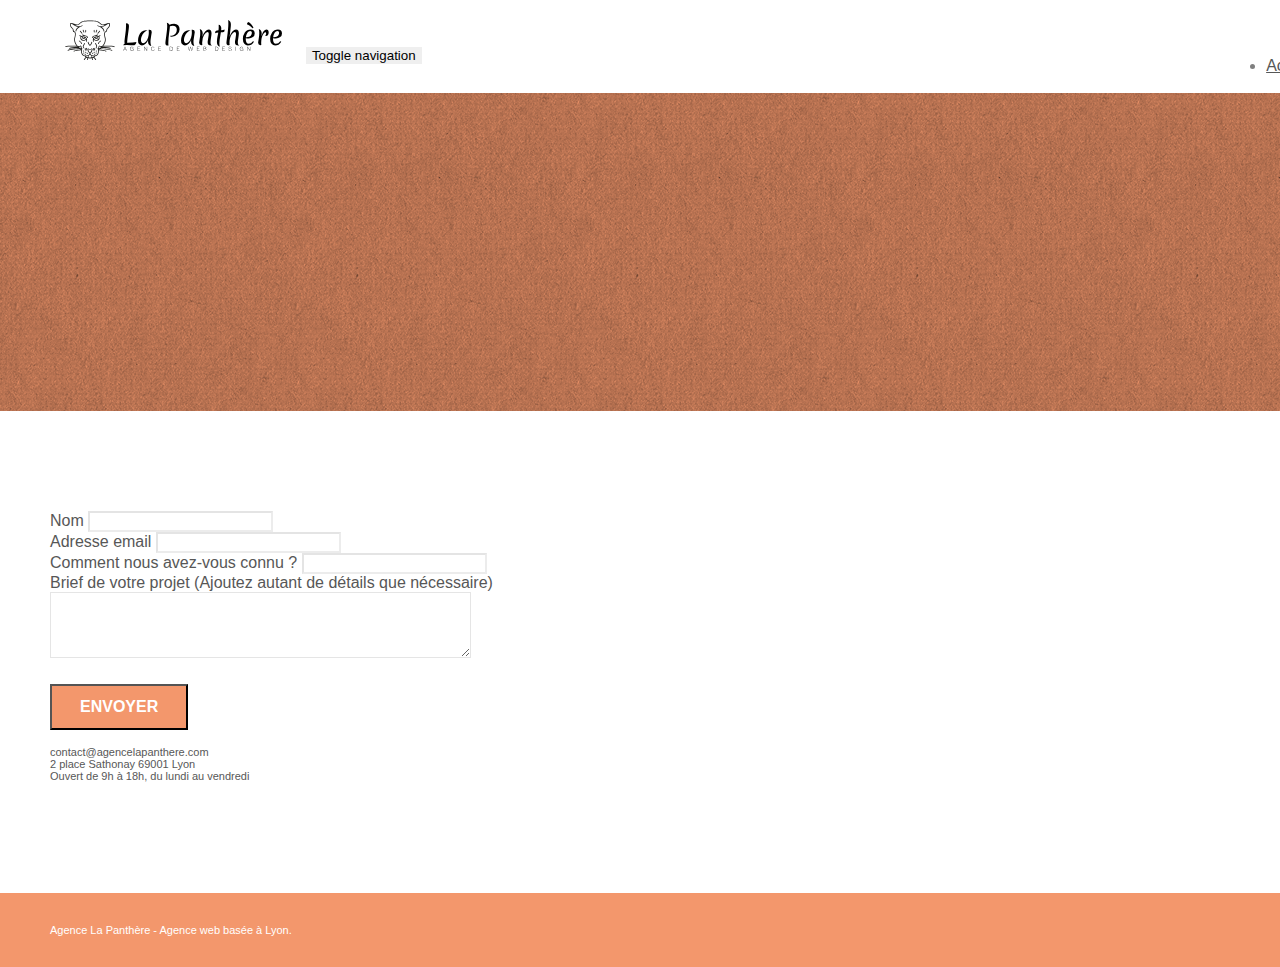
==== page2.html @ a2679904 "version initiale non travaillée" ====
<!doctype html>
<html lang="Default">
<head>
    <meta charset="utf-8">
    <meta name="keywords" content="">
    <meta name="description" content="">
    <meta name="viewport" content="width=device-width, initial-scale=1.0, viewport-fit=cover">
    <link rel="shortcut icon" type="image/png" href="favicon.jpg">
    
	<link rel="stylesheet" type="text/css" href="./css/bootstrap.min.css">
	<link rel="stylesheet" type="text/css" href="style.css">
	<link rel="stylesheet" type="text/css" href="./css/font-awesome.min.css">
	<link rel="stylesheet" type="text/css" href="./css/et-line.min.css">
	
    
	<script src="./js/jquery-2.1.0.min.js"></script>
	<script src="./js/bootstrap.min.js"></script>
	<script src="./js/blocs.min.js"></script>
	<script src="./js/jqBootstrapValidation.js"></script>
	<script src="./js/formHandler.js"></script>
    <title>page2</title>

    
<!-- Analytics -->
 
<!-- Analytics END -->
    
</head>
<body>
<!-- Principal conteneur -->
<div class="page-container">
    
<!-- bloc-0 -->
<div class="bloc bgc-white l-bloc " id="bloc-0">
	<div class="container bloc-sm">
		<nav class="navbar row">
			<div class="navbar-header">
				<a class="navbar-brand" href="index.html"><img src="img/agence-la-panthere-monochrome.svg" alt="atlanta web design logo" height="40" /></a>
				<button id="nav-toggle" type="button" class="ui-navbar-toggle navbar-toggle" data-toggle="collapse" data-target=".navbar-1">
					<span class="sr-only">Toggle navigation</span><span class="icon-bar"></span><span class="icon-bar"></span><span class="icon-bar"></span>
				</button>
			</div>
			<div class="collapse navbar-collapse navbar-1 special-dropdown-nav">
				<ul class="site-navigation nav navbar-nav">
					<li>
						<a href="index.html">Accueil</a>
					</li>
					<li>
					</li>
					<li>
						<a href="page2.html">page2 &gt;</a>
					</li>
				</ul>
			</div>
		</nav>
	</div>
</div>
<!-- bloc-0 END -->

<!-- bloc-6 -->
<div class="bloc bg-dots-bg bg-repeat bgc-atomic-tangerine d-bloc bloc-bg-texture texture-paper" id="bloc-6">
	<div class="container bloc-lg">
		<div class="row">
			<div class="col-sm-12">
				<h1 class="text-center hero-bloc-text tc-white">
					Parlons web design !
				</h1>
				<p class="text-center mg-lg tc-white tight-width-whitespace">
					Nous sommes ravis que vous souhaitiez collaborer avec notre agence.<br>
					Parlez-nous de votre projet en complétant le formulaire ci-dessous.
				</p>
			</div>
		</div>
	</div>
</div>
<!-- bloc-6 END -->

<!-- bloc-7 -->
<div class="bloc bgc-white l-bloc" id="bloc-7">
	<div class="container bloc-lg">
		<div class="row">
			<div class="col-sm-6">
				<form id="form_1" novalidate success-msg="Your message has been sent." fail-msg="Sorry it seems that our mail server is not responding, Sorry for the inconvenience!">
					<div class="form-group">
						<label>
							Nom
						</label>
						<input id="name" class="form-control" required />
					</div>
					<div class="form-group">
						<label>
							Adresse email
						</label>
						<input id="email" class="form-control" type="email" required />
					</div>
					<div class="form-group">
						<label>
							Comment nous avez-vous connu ?
						</label>
						<input class="form-control" type="email" required id="input_504" />
					</div>
					<div class="form-group">
						<label>
							Brief de votre projet (Ajoutez autant de détails que nécessaire)<br>
						</label><textarea id="message" class="form-control" rows="4" cols="50" required></textarea>
					</div> 
					<button class="bloc-button btn btn-lg btn-block cta-hero btn-atomic-tangerine" type="submit">
						Envoyer
					</button>
				</form>
			</div>
			<div class="col-sm-6">
				<p>
					contact@agencelapanthere.com<br>2 place Sathonay 69001 Lyon<br>Ouvert de 9h à 18h, du lundi au vendredi<br>
				</p>
			</div>
		</div>
	</div>
</div>
<!-- bloc-7 END -->

<!-- ScrollToTop Button -->
<a class="bloc-button btn btn-d scrollToTop" onclick="scrollToTarget('1')"><span class="fa fa-chevron-up"></span></a>
<!-- ScrollToTop Button END-->


<!-- Footer - bloc-8 -->
<div class="bloc bgc-atomic-tangerine d-bloc" id="bloc-8">
	<div class="container bloc-sm">
		<div class="row">
			<div class="col-sm-12">
				<p class="text-center white">
					Agence La Panthère - Agence web basée à Lyon.<br>
				</p>
				<div class="row row-no-gutters social">
					<div class="col-sm-3">
						<div class="text-center">
							<a class="social" href="index.html"><span class="fa fa-twitter icon-md"></span></a>
						</div>
					</div>
					<div class="col-sm-3">
						<div class="text-center">
							<a class="social" href="index.html"><span class="fa fa-facebook icon-md"></span></a>
						</div>
					</div>
					<div class="col-sm-3">
						<div class="text-center">
							<a class="social" href="index.html"><span class="fa fa-dribbble icon-md"></span></a>
						</div>
					</div>
					<div class="col-sm-3">
						<div class="text-center">
							<a class="social" href="index.html"><span class="fa fa-instagram icon-md"></span></a>
						</div>
					</div>
				</div>
			</div>
		</div>
	</div>
</div>
<!-- Footer - bloc-8 END -->

</div>
<!-- Principal conteneur END -->
    

</body>
</html>
---- style.css ----
body {
    margin: 0;
    padding: 0;
    background: #FFF;
    overflow-x: hidden;
    -webkit-font-smoothing: antialiased;
    -moz-osx-font-smoothing: grayscale;
}

a,
button {
    transition: all .3s ease-in-out;
    outline: none!important;
}

a:hover {
    text-decoration: none;
    cursor: pointer;
}

#page-loading-blocs-notifaction {
    position: fixed;
    top: 0;
    bottom: 0;
    width: 100%;
    z-index: 100000;
    background: #FFFFFF url("img/pageload-spinner.gif") no-repeat center center;
}

.bloc {
    width: 100%;
    clear: both;
    background: 50% 50% no-repeat;
    padding: 0 50px;
    -webkit-background-size: cover;
    -moz-background-size: cover;
    -o-background-size: cover;
    background-size: cover;
    position: relative;
}

.bloc .container {
    padding-left: 0;
    padding-right: 0;
}

.bloc-lg {
    padding: 100px 50px;
}

.bloc-md {
    padding: 50px;
}

.bloc-sm {
    padding: 20px 50px;
}

.bg-center,
.bg-l-edge,
.bg-r-edge,
.bg-t-edge,
.bg-b-edge,
.bg-tl-edge,
.bg-bl-edge,
.bg-tr-edge,
.bg-br-edge,
.bg-repeat {
    -webkit-background-size: auto!important;
    -moz-background-size: auto!important;
    -o-background-size: auto!important;
    background-size: auto!important;
}

.bg-repeat {
    background: repeat;
}

.bg-t-edge {
    background: top no-repeat;
}

.bloc-bg-texture::before {
    content: "";
    background-size: 2px 2px;
    position: absolute;
    top: 0;
    bottom: 0;
    left: 0;
    right: 0;
}

.texture-paper::before {
    background: url("img/texture-paper.png");
    background-size: 280px 280px;
}

.b-parallax {
    background-attachment: fixed;
}

.d-bloc {
    color: rgba(255, 255, 255, .7);
}

.d-bloc button:hover {
    color: rgba(255, 255, 255, .9);
}

.d-bloc .icon-round,
.d-bloc .icon-square,
.d-bloc .icon-rounded,
.d-bloc .icon-semi-rounded-a,
.d-bloc .icon-semi-rounded-b {
    border-color: rgba(255, 255, 255, .9);
}

.d-bloc .divider-h span {
    border-color: rgba(255, 255, 255, .2);
}

.d-bloc .a-btn,
.d-bloc .navbar a,
.d-bloc .navbar-brand,
.d-bloc a .icon-sm,
.d-bloc a .icon-md,
.d-bloc a .icon-lg,
.d-bloc a .icon-xl,
.d-bloc h1 a,
.d-bloc h2 a,
.d-bloc h3 a,
.d-bloc h4 a,
.d-bloc h5 a,
.d-bloc h6 a,
.d-bloc p a {
    color: rgba(255, 255, 255, .6);
}

.d-bloc .a-btn:hover,
.d-bloc .navbar a:hover,
.d-bloc .navbar-brand:hover,
.d-bloc a:hover .icon-sm,
.d-bloc a:hover .icon-md,
.d-bloc a:hover .icon-lg,
.d-bloc a:hover .icon-xl,
.d-bloc h1 a:hover,
.d-bloc h2 a:hover,
.d-bloc h3 a:hover,
.d-bloc h4 a:hover,
.d-bloc h5 a:hover,
.d-bloc h6 a:hover,
.d-bloc p a:hover {
    color: rgba(255, 255, 255, 1);
}

.d-bloc .navbar-toggle .icon-bar {
    background: rgba(255, 255, 255, 1);
}

.d-bloc .btn-wire,
.d-bloc .btn-wire:hover {
    color: rgba(255, 255, 255, 1);
    border-color: rgba(255, 255, 255, 1);
}

.d-bloc .panel {
    color: rgba(0, 0, 0, .5);
}

.d-bloc .panel button:hover {
    color: rgba(0, 0, 0, .7);
}

.d-bloc .panel icon {
    border-color: rgba(0, 0, 0, .7);
}

.d-bloc .panel .divider-h span {
    border-color: rgba(0, 0, 0, .1);
}

.d-bloc .panel .a-btn {
    color: rgba(0, 0, 0, .6);
}

.d-bloc .panel .a-btn:hover {
    color: rgba(0, 0, 0, 1);
}

.d-bloc .panel .btn-wire,
.d-bloc .panel .btn-wire:hover {
    color: rgba(0, 0, 0, .7);
    border-color: rgba(0, 0, 0, .3);
}

.d-bloc .panel,
.l-bloc {
    color: rgba(0, 0, 0, .5);
}

.d-bloc .panel button:hover,
.l-bloc button:hover {
    color: rgba(0, 0, 0, .7);
}

.l-bloc .icon-round,
.l-bloc .icon-square,
.l-bloc .icon-rounded,
.l-bloc .icon-semi-rounded-a,
.l-bloc .icon-semi-rounded-b {
    border-color: rgba(0, 0, 0, .7);
}

.d-bloc .panel .divider-h span,
.l-bloc .divider-h span {
    border-color: rgba(0, 0, 0, .1);
}

.d-bloc .panel .a-btn,
.l-bloc .a-btn,
.l-bloc .navbar a,
.l-bloc .navbar-brand,
.l-bloc a .icon-sm,
.l-bloc a .icon-md,
.l-bloc a .icon-lg,
.l-bloc a .icon-xl,
.l-bloc h1 a,
.l-bloc h2 a,
.l-bloc h3 a,
.l-bloc h4 a,
.l-bloc h5 a,
.l-bloc h6 a,
.l-bloc p a {
    color: rgba(0, 0, 0, .6);
}

.d-bloc .panel .a-btn:hover,
.l-bloc .a-btn:hover,
.l-bloc .navbar a:hover,
.l-bloc .navbar-brand:hover,
.l-bloc a:hover .icon-sm,
.l-bloc a:hover .icon-md,
.l-bloc a:hover .icon-lg,
.l-bloc a:hover .icon-xl,
.l-bloc h1 a:hover,
.l-bloc h2 a:hover,
.l-bloc h3 a:hover,
.l-bloc h4 a:hover,
.l-bloc h5 a:hover,
.l-bloc h6 a:hover,
.l-bloc p a:hover {
    color: rgba(0, 0, 0, 1);
}

.l-bloc .navbar-toggle .icon-bar {
    color: rgba(0, 0, 0, .6);
}

.d-bloc .panel .btn-wire,
.d-bloc .panel .btn-wire:hover,
.l-bloc .btn-wire,
.l-bloc .btn-wire:hover {
    color: rgba(0, 0, 0, .7);
    border-color: rgba(0, 0, 0, .3);
}

.voffset {
    margin-top: 30px;
}

.voffset-lg {
    margin-top: 80px;
}

.row-no-gutters {
    margin-right: 0;
    margin-left: 0;
}

.row.row-no-gutters > [class^="col-"],
.row.row-no-gutters > [class*=" col-"] {
    padding-right: 0;
    padding-left: 0;
}

#bloc-1-hero h1 {
    font-size: 32px;
}

.navbar {
    margin-bottom: 0;
    z-index: 1;
}

.navbar-brand {
    height: auto;
    padding: 3px 15px;
    font-size: 25px;
    font-weight: normal;
    font-weight: 600;
    line-height: 44px;
}

.navbar-brand img {
    max-height: 200px;
    margin: 0 5px 0 0;
    display: inline;
}

.navbar-brand img[src$=svg] {
    min-width: 100px;
}

.nav-center .navbar-brand img {
    margin: 0;
}

.navbar .nav {
    padding-top: 2px;
    margin-right: -16px;
    float: right;
    z-index: 1;
}

.nav > li {
    float: left;
    margin-top: 4px;
    font-size: 16px;
}

.navbar-nav .open .dropdown-menu > li > a {
    text-align: inherit;
}

.nav > li a:hover,
.nav > li a:focus {
    background: transparent;
}

.navbar-toggle {
    margin: 10px 10px 0 0;
    border: 0px;
}

.navbar-toggle:hover {
    background: transparent!important;
}

.navbar-toggle .icon-bar {
    background-color: rgba(0, 0, 0, .5);
    width: 26px;
}

.nav-invert .navbar .nav {
    float: left;
}

.nav-invert .navbar-header,
.nav-invert .navbar-brand {
    float: right;
    position: relative;
    z-index: 2;
}

@media (min-width: 768px) {
    .site-navigation {
        position: absolute;
        top: 50%;
        right: 20px;
        transform: translate(0, -50%);
        -webkit-transform: translateY(-50%);
    }
    .nav > li .dropdown-menu a,
    .nav > li .dropdown-menu a:hover {
        color: #484848;
    }
    .nav-invert .site-navigation {
        left: 0;
        right: 0;
    }
    .nav-center {
        text-align: center;
    }
    .nav-center .navbar-header {
        width: 100%;
    }
    .nav-center .navbar-header,
    .nav-center .navbar-brand,
    .nav-center .nav > li {
        float: none;
        display: inline-block;
    }
    .nav-center .site-navigation {
        position: relative;
        width: 100%;
        right: 0;
        margin-right: 0px;
        margin-top: 20px;
    }
    .nav-center.mini-nav .navbar-toggle {
        float: none;
        margin: 10px auto 0;
    }
}

.nav > li > .dropdown a {
    background: none!important;
    display: block;
    padding: 14px 15px;
}

nav .caret {
    margin: 0 5px;
}

.dropdown-menu .dropdown-menu {
    top: -8px;
    left: 100%;
}

.dropdown-menu .dropmenu-flow-right {
    top: 100%;
    left: 0;
    margin-left: -1px;
    border-top-left-radius: 0;
    border-top-right-radius: 0;
}

.dropdown-menu .dropdown span {
    border: 4px solid black;
    border-top-color: transparent;
    border-right-color: transparent;
    border-bottom-color: transparent;
    margin: 6px -5px 0 0!important;
    float: right;
}

.mg-md {
    margin-top: 10px;
    margin-bottom: 20px;
}

.mg-lg {
    margin-top: 10px;
    margin-bottom: 40px;
}

.btn {
    margin: 0 5px 5px 0;
}

.btn.pull-right {
    margin: 0 0 5px 5px;
}

.btn-d,
.btn-d:hover,
.btn-d:focus {
    color: #FFF;
    background: rgba(0, 0, 0, .3);
}

button {
    outline: none!important;
}

.btn-rd {
    border-radius: 40px;
}

.btn-clean {
    border: 1px solid rgba(0, 0, 0, .08);
    border-bottom-color: rgba(0, 0, 0, .1);
    text-shadow: 0 1px 0 rgba(0, 0, 1, .1);
    box-shadow: 0 1px 3px rgba(0, 0, 1, .25), inset 0 1px 0 0 rgba(255, 255, 255, .15);
}

.icon-md {
    font-size: 30px!important;
}

.icon-lg {
    font-size: 60px!important;
}

.sm-shadow {
    text-shadow: 0 1px 2px rgba(0, 0, 0, .3);
}

.panel-sq,
.panel-sq .panel-heading,
.panel-sq .panel-footer {
    border-radius: 0;
}

.panel-rd {
    border-radius: 30px;
}

.panel-rd .panel-heading {
    border-radius: 29px 29px 0 0;
}

.panel-rd .panel-footer {
    border-radius: 0 0 29px 29px;
}

.form-control {
    border-color: rgba(0, 0, 0, .1);
    box-shadow: none;
}

.scrollToTop {
    width: 40px;
    height: 40px;
    position: fixed;
    bottom: 20px;
    right: 20px;
    opacity: 0;
    z-index: 500;
    transition: all .3s ease-in-out;
}

.scrollToTop span {
    margin-top: 6px;
}

.showScrollTop {
    font-size: 14px;
    opacity: 1;
}

a[data-lightbox] {
    position: relative;
    display: block;
    text-align: center;
}

a[data-lightbox]:hover::before {
    content: "+";
    font-family: "HelveticaNeue-Light", "Helvetica Neue Light", "Helvetica Neue", Helvetica, Arial;
    font-size: 32px;
    width: 50px;
    height: 50px;
    margin-left: -25px;
    border-radius: 50%;
    background: rgba(0, 0, 0, .6);
    color: #FFF;
    font-weight: 100;
    z-index: 1;
    position: absolute;
    top: 50%;
    transform: translateY(-50%);
    -webkit-transform: translateY(-50%);
}

a[data-lightbox]:hover img {
    opacity: 0.6;
    -webkit-animation-fill-mode: none;
    animation-fill-mode: none;
}

#lightbox-modal {
    display: flex;
    align-items: center;
}

#lightbox-modal .modal-dialog {
    width: 90%;
    max-width: 900px;
    margin: 0 auto 0;
}

#lightbox-modal .modal-dialog img {
    max-height: 90vh;
    margin: 0 auto;
}

.lightbox-caption {
    padding: 20px;
    color: #FFF;
    background: rgba(0, 0, 0, .5);
    position: absolute;
    left: 15px;
    right: 15px;
    bottom: 5px;
}

.close-lightbox {
    color: #FFF;
    font-size: 30px;
    position: absolute;
    top: 20px;
    right: 20px;
    z-index: 20;
    background: rgba(0, 0, 0, .5);
    border: none;
    line-height: 30px;
    padding: 0 9px 5px;
    opacity: 0.3;
}

.close-lightbox:hover,
.next-lightbox:hover,
.prev-lightbox:hover {
    opacity: 1.0;
    color: #FFF;
}

.next-lightbox,
.prev-lightbox {
    font-size: 20px;
    color: rgba(255, 255, 255, .9);
    background: rgba(0, 0, 0, .5);
    transition: all .2s ease-in-out;
    position: absolute;
    top: 45%;
    z-index: 1;
    opacity: 0.4;
}

.next-lightbox {
    padding: 6px 8px 1px 13px;
    right: 25px;
}

.prev-lightbox {
    padding: 6px 13px 1px 10px;
    left: 25px;
}

.snapshot-lb .modal-body {
    padding-bottom: 45px;
}

.snapshot-lb .lightbox-caption {
    padding: 0;
    color: rgba(0, 0, 0, .5);
    background: none;
}

h1,
h2,
h3,
h4,
h5,
h6,
p,
label,
.btn,
a {
    font-family: "helvetica";
    font-weight: 400;
    color: #575757!important;
}

.container {
    max-width: 1000px;
}

.hero-bloc-text {
    font-size: 38px;
}

.hero-bloc-text-sub {
    font-size: 36px;
}

.statement-bloc-text {
    line-height: 26px;
    font-style: italic;
    font-size: 20px;
    text-align: center;
    font-weight: lighter;
    max-width: 520px;
    margin: auto auto auto auto;
}

p {
    font-size: 11px;
}

.tight-width-whitespace {
    max-width: 600px;
    margin: auto auto auto auto;
}

.h1 {
    font-size: 20px;
    font-family: "Open Sans";
}

.cta-hero {
    margin-top: 22px;
    color: #FFFFFF!important;
    text-transform: uppercase;
    padding: 12px 28px 12px 28px;
    font-size: 16px;
    font-weight: 700;
}

.social {
    max-width: 400px;
    margin: auto auto auto auto;
}

h2 {
    font-size: 22px;
    line-height: 1.4em;
}

h3 {
    font-size: 15px;
    text-transform: uppercase;
    font-weight: 700;
    color: #333333!important;
}

.med-width-whitespace {
    max-width: 800px;
    margin: auto auto auto auto;
    box-shadow: 0px 0px 0px #000000;
}

h1 {
    color: #333333!important;
}

h4 {
    color: #333333!important;
}

.icons {
    margin-bottom: 14px;
    margin-top: 24px;
}

.white {
    color: #FFFFFF!important;
}

.portfolio-thumb {
    margin-bottom: 24px;
}

.portfolio-row {
    margin-bottom: 44px;
    margin-top: 50px;
}

.avatar {
    box-shadow: 0px 4px 9px rgba(0, 0, 0, 0.3);
}

.black-background {
    background-color: rgba(165, 147, 99, 0.7);
    padding: 40px 40px 40px 40px;
}

.bold-link {
    font-weight: 900;
    text-decoration: underline!important;
}

.bgc-white {
    background-color: #FFFFFF;
}

.bgc-dark-slate-blue {
    background-color: #364577;
}

.bgc-atomic-tangerine {
    background-color: #F3976C;
}

.tc-white {
    color: #F3976C!important;
}

.btn-atomic-tangerine {
    background: #F3976C;
    color: #FFFFFF!important;
}

.btn-atomic-tangerine:hover {
    background: #c27956!important;
    color: #FFFFFF!important;
}

.ltc-white {
    color: #FFFFFF!important;
}

.ltc-white:hover {
    color: #cccccc!important;
}

.ltc-atomic-tangerine {
    color: #F3976C!important;
}

.ltc-atomic-tangerine:hover {
    color: #c27956!important;
}

.icon-dark-slate-blue {
    color: #364577!important;
    border-color: #364577!important;
}

.bg-dots-bg {
    background-image: url("img/dots-bg.png");
}

.bg-lines-h2-bg {
    background-image: url("img/lines-h2-bg.png");
}

.bg-banniere {
    background-image: url("img/agence-la-panthere.jpg");
}

.bg-presentation {
    background-image: url("img/image-de-presentation.bmp");
}

@media (max-width: 1024px) {
    .bloc {
        padding-left: 20px;
        padding-right: 20px;
    }
    .bloc.full-width-bloc,
    .bloc-tile-2.full-width-bloc .container,
    .bloc-tile-3.full-width-bloc .container,
    .bloc-tile-4.full-width-bloc .container {
        padding-left: 0;
        padding-right: 0;
    }
}

@media (max-width: 992px) and (min-width: 768px) {
    .navbar .nav {
        max-width: 80%
    }
    .nav-center.navbar .nav {
        max-width: 100%
    }
}

@media only screen and (min-device-width: 768px) and (max-device-width: 1024px) and (orientation: landscape) {
    .b-parallax {
        background-attachment: scroll;
    }
}

@media only screen and (min-device-width: 1024px) and (max-device-width: 1366px) and (-webkit-min-device-pixel-ratio: 1.5) {
    .b-parallax {
        background-attachment: scroll;
    }
}

@media (max-width: 991px) {
    .container {
        width: 100%;
    }
    .b-parallax {
        background-attachment: scroll;
    }
    .page-container,
    #hero-bloc {
        overflow-x: hidden;
        position: relative;
    }
    .bloc {
        padding-left: constant(safe-area-inset-left);
        padding-right: constant(safe-area-inset-right);
    }
    .bloc-group,
    .bloc-group .bloc {
        display: block;
        width: 100%;
    }
    .bloc-fill-screen .fill-bloc-top-edge,
    .bloc-fill-screen .fill-bloc-bottom-edge {
        padding: 0 20px;
        padding-left: constant(safe-area-inset-left);
        padding-right: constant(safe-area-inset-right);
    }
}

@media (max-width: 767px) {
    .page-container {
        overflow-x: hidden;
        position: relative;
    }
    h1,
    h2,
    h3,
    h4,
    h5,
    h6,
    p,
    #disqus_thread {
        padding-left: 10px!important;
        padding-right: 10px!important;
    }
    .b-parallax {
        background-attachment: scroll;
    }
    .navbar .nav {
        padding-top: 0;
        border-top: 1px solid rgba(0, 0, 0, .2);
        float: none!important;
    }
    .navbar.row {
        margin-left: 0;
        margin-right: 0;
    }
    .site-navigation {
        position: inherit;
        transform: none;
        -webkit-transform: none;
        -ms-transform: none;
    }
    .nav > li {
        margin-top: 0;
        border-bottom: 1px solid rgba(0, 0, 0, .1);
        background: rgba(0, 0, 0, .05);
        text-align: left;
        padding-left: 15px;
        width: 100%;
    }
    .nav > li:hover {
        background: rgba(0, 0, 0, .08);
    }
    .dropdown .dropdown a .caret {
        float: none;
        margin: 5px 0 0 10px!important;
        border: 4px solid black;
        border-bottom-color: transparent;
        border-right-color: transparent;
        border-left-color: transparent;
    }
    #hero-bloc .navbar .nav {
        background: rgba(0, 0, 0, .8);
    }
    #hero-bloc .navbar .nav a {
        color: rgba(255, 255, 255, .6);
    }
    .hero {
        padding: 50px 0;
    }
    .hero-nav {
        left: -1px;
        right: -1px;
    }
    .navbar-collapse {
        padding: 0;
        overflow-x: hidden;
        -webkit-box-shadow: none;
        box-shadow: none;
    }
    .navbar-brand img {
        max-height: 40px;
        width: auto;
    }
    .nav-invert .navbar-header {
        float: none;
        width: 100%;
    }
    .nav-invert .navbar-toggle {
        float: left;
        margin-left: 10px;
    }
    .bloc {
        padding-left: 0;
        padding-right: 0;
    }
    .bloc-xxl,
    .bloc-xl,
    .bloc-lg {
        padding: 40px 0;
    }
    .bloc-sm,
    .bloc-md {
        padding-left: 0;
        padding-right: 0;
    }
    .bloc-tile-2 .container,
    .bloc-tile-3 .container,
    .bloc-tile-4 .container,
    .bloc-fill-screen .fill-bloc-top-edge,
    .bloc-fill-screen .fill-bloc-bottom-edge {
        padding-left: 0;
        padding-right: 0;
    }
    .a-block {
        padding: 0 10px;
    }
    .btn-dwn {
        display: none;
    }
    .voffset {
        margin-top: 5px;
    }
    .voffset-md {
        margin-top: 20px;
    }
    .voffset-lg {
        margin-top: 30px;
    }
    form {
        padding: 5px;
    }
    .close-lightbox {
        display: inline-block;
    }
    .blocsapp-device-iphone5 {
        background-size: 216px 425px;
        padding-top: 60px;
        width: 216px;
        height: 425px;
    }
    .blocsapp-device-iphone5 img {
        width: 180px;
        height: 320px;
    }
}

@media (max-width: 400px) {
    .bloc {
        padding-left: 0;
        padding-right: 0;
    }
}

@media (max-width: 767px) {
    .bloc-mob-center-text {
        text-align: center;
    }
}
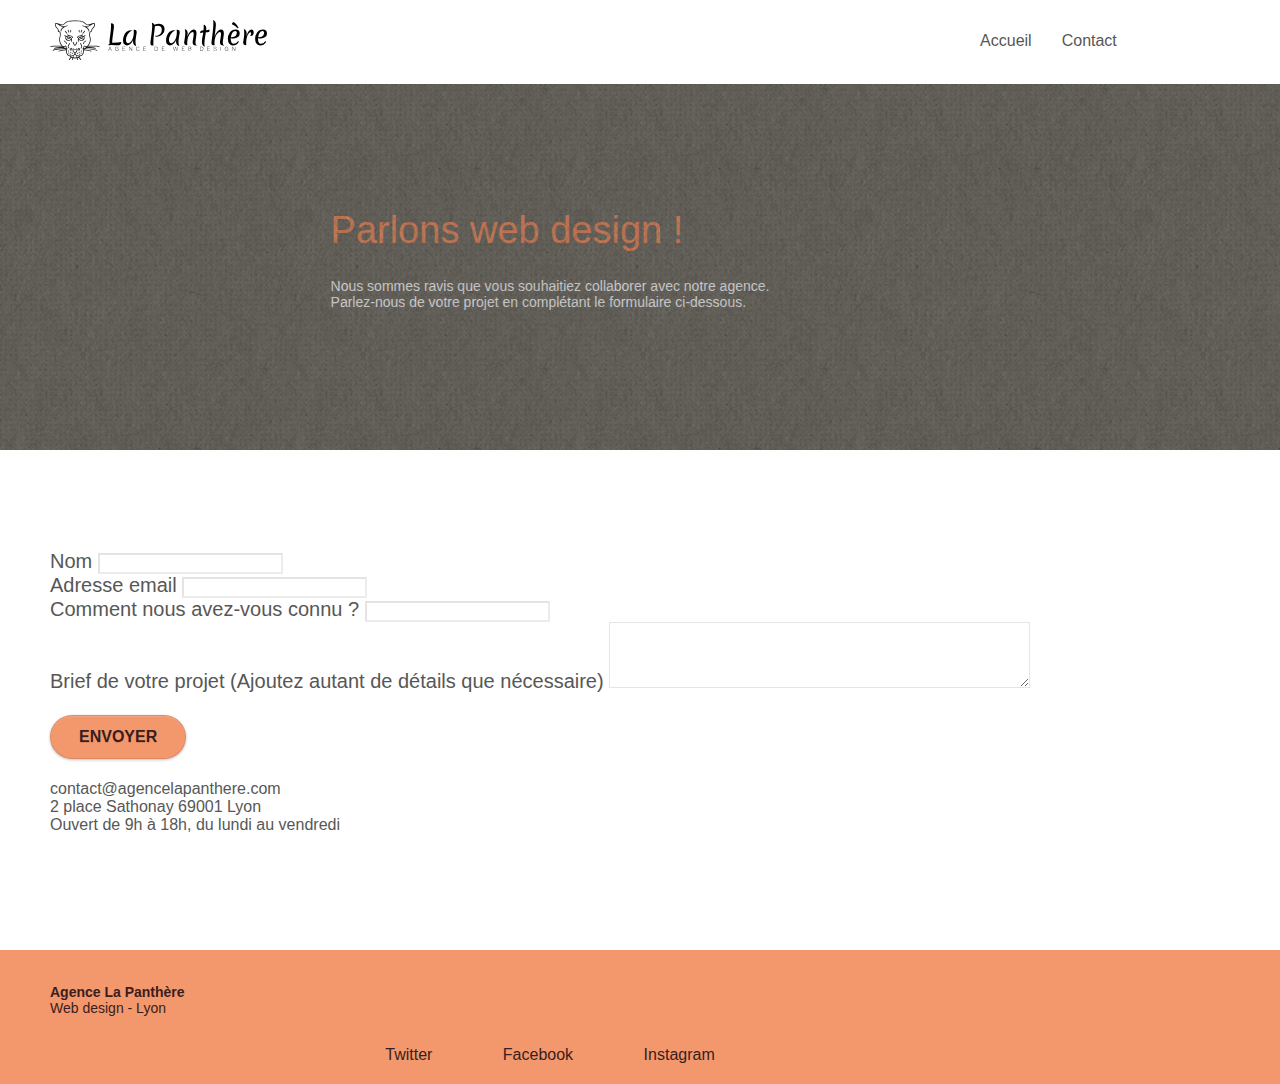
==== commit e174d936: "work in progress - avant compression" ====
--- a/page2.html
+++ b/page2.html
@@ -1,9 +1,9 @@
 <!doctype html>
-<html lang="Default">
+<html lang="fr">
 <head>
     <meta charset="utf-8">
-    <meta name="keywords" content="">
-    <meta name="description" content="">
+    <meta name="keywords" content="agence web design, agence design lyon, attractivité site web, développer site web, améliorer site web, agence La Panthère">
+    <meta name="description" content="L'agence La Panthère est une agence de web design qui aide les entreprises à devenir plus attractives et visibles sur le net.">
     <meta name="viewport" content="width=device-width, initial-scale=1.0, viewport-fit=cover">
     <link rel="shortcut icon" type="image/png" href="favicon.jpg">
     
@@ -13,59 +13,51 @@
 	<link rel="stylesheet" type="text/css" href="./css/et-line.min.css">
 	
     
-	<script src="./js/jquery-2.1.0.min.js"></script>
-	<script src="./js/bootstrap.min.js"></script>
-	<script src="./js/blocs.min.js"></script>
-	<script src="./js/jqBootstrapValidation.js"></script>
-	<script src="./js/formHandler.js"></script>
-    <title>page2</title>
+	<script async src="./js/jquery-2.1.0.min.js"></script>
+	<script async src="./js/bootstrap.min.js"></script>
+	<script async src="./js/blocs.min.js"></script>
+	<script async src="./js/jqBootstrapValidation.js"></script>
+	<script async src="./js/formHandler.js"></script>
+    <title>Agence La Panthère, agence web design - Contact</title>   
+</head>
 
-    
-<!-- Analytics -->
- 
-<!-- Analytics END -->
-    
-</head>
 <body>
-<!-- Principal conteneur -->
+
 <div class="page-container">
     
-<!-- bloc-0 -->
-<div class="bloc bgc-white l-bloc " id="bloc-0">
+<header>
+<div class="relative bgc-white l-bloc" id="bloc-0">
 	<div class="container bloc-sm">
+
 		<nav class="navbar row">
 			<div class="navbar-header">
-				<a class="navbar-brand" href="index.html"><img src="img/agence-la-panthere-monochrome.svg" alt="atlanta web design logo" height="40" /></a>
-				<button id="nav-toggle" type="button" class="ui-navbar-toggle navbar-toggle" data-toggle="collapse" data-target=".navbar-1">
-					<span class="sr-only">Toggle navigation</span><span class="icon-bar"></span><span class="icon-bar"></span><span class="icon-bar"></span>
-				</button>
+				<img class="logo3" src="img/agence-la-panthere-monochrome.svg" alt="logo Agence La Panthère"/>
 			</div>
 			<div class="collapse navbar-collapse navbar-1 special-dropdown-nav">
-				<ul class="site-navigation nav navbar-nav">
-					<li>
-						<a href="index.html">Accueil</a>
+				<ul class="site-navigation nav navbar-nav navp2">
+					<li class="text-alignp2">
+						<a class="margnav2" href="index.html">Accueil</a>
 					</li>
-					<li>
-					</li>
-					<li>
-						<a href="page2.html">page2 &gt;</a>
+					<li class="text-alignp2">
+						<a href="page2.html">Contact</a>
 					</li>
 				</ul>
 			</div>
 		</nav>
 	</div>
 </div>
-<!-- bloc-0 END -->
+</header>
 
-<!-- bloc-6 -->
-<div class="bloc bg-dots-bg bg-repeat bgc-atomic-tangerine d-bloc bloc-bg-texture texture-paper" id="bloc-6">
-	<div class="container bloc-lg">
+<main>
+<section>
+<div class="bloc bg-dots-bg bg-repeat bgc-atomic-tangerine1 d-bloc bloc-bg-texture texture-paper" id="bloc-6">
+	<div class="container bloc-lg display-center">
 		<div class="row">
 			<div class="col-sm-12">
-				<h1 class="text-center hero-bloc-text tc-white">
+				<h1 class="text-center hero-bloc-text tc-white text-align font45">
 					Parlons web design !
 				</h1>
-				<p class="text-center mg-lg tc-white tight-width-whitespace">
+				<p class="text-center mg-lg white1 text-align font24 interline">
 					Nous sommes ravis que vous souhaitiez collaborer avec notre agence.<br>
 					Parlez-nous de votre projet en complétant le formulaire ci-dessous.
 				</p>
@@ -73,96 +65,91 @@
 		</div>
 	</div>
 </div>
-<!-- bloc-6 END -->
+</section>
 
-<!-- bloc-7 -->
+
 <div class="bloc bgc-white l-bloc" id="bloc-7">
-	<div class="container bloc-lg">
+	<div class="container bloc-lg paddp2">
 		<div class="row">
 			<div class="col-sm-6">
-				<form id="form_1" novalidate success-msg="Your message has been sent." fail-msg="Sorry it seems that our mail server is not responding, Sorry for the inconvenience!">
-					<div class="form-group">
-						<label>
+				<form id="form_1" class ="font20 font14 interline" novalidate >
+					<div class="form-group paddbot15">
+						<label for="name">
 							Nom
 						</label>
-						<input id="name" class="form-control" required />
+						<input id="name" class="form-control" type="text" required />
 					</div>
-					<div class="form-group">
-						<label>
+					<div class="form-group paddbot15">
+						<label for="email">
 							Adresse email
 						</label>
 						<input id="email" class="form-control" type="email" required />
 					</div>
-					<div class="form-group">
-						<label>
+					<div class="form-group paddbot15">
+						<label for="input_504">
 							Comment nous avez-vous connu ?
 						</label>
-						<input class="form-control" type="email" required id="input_504" />
+						<input class="form-control" type="text" required id="input_504" />
 					</div>
-					<div class="form-group">
-						<label>
-							Brief de votre projet (Ajoutez autant de détails que nécessaire)<br>
-						</label><textarea id="message" class="form-control" rows="4" cols="50" required></textarea>
+					<div class="form-group paddbot15">
+						<label for="message">
+							Brief de votre projet (Ajoutez autant de détails que nécessaire)
+						</label>
+						<textarea id="message" class="form-control" rows="4" cols="50" required></textarea>
 					</div> 
-					<button class="bloc-button btn btn-lg btn-block cta-hero btn-atomic-tangerine" type="submit">
+					<button class=" btn-clean btn-rd cta-hero bloc-button btn btn-lg btn-block btn-atomic-tangerine" type="submit">
 						Envoyer
 					</button>
 				</form>
 			</div>
 			<div class="col-sm-6">
-				<p>
+				<p class="font16 font14">
 					contact@agencelapanthere.com<br>2 place Sathonay 69001 Lyon<br>Ouvert de 9h à 18h, du lundi au vendredi<br>
 				</p>
 			</div>
 		</div>
 	</div>
 </div>
-<!-- bloc-7 END -->
+
 
 <!-- ScrollToTop Button -->
-<a class="bloc-button btn btn-d scrollToTop" onclick="scrollToTarget('1')"><span class="fa fa-chevron-up"></span></a>
+<!--<a class="bloc-button btn btn-d scrollToTop" onclick="scrollToTarget('1')"><span class="fa fa-chevron-up"></span></a>-->
 <!-- ScrollToTop Button END-->
 
+</main>
 
-<!-- Footer - bloc-8 -->
-<div class="bloc bgc-atomic-tangerine d-bloc" id="bloc-8">
-	<div class="container bloc-sm">
-		<div class="row">
-			<div class="col-sm-12">
-				<p class="text-center white">
-					Agence La Panthère - Agence web basée à Lyon.<br>
-				</p>
-				<div class="row row-no-gutters social">
-					<div class="col-sm-3">
-						<div class="text-center">
-							<a class="social" href="index.html"><span class="fa fa-twitter icon-md"></span></a>
+<footer>
+	<div class="bloc bgc-atomic-tangerine d-bloc" id="bloc-8">
+		<div class="container bloc-sm">
+			<div class="row">
+				<div class="col-sm-12">
+					<p class="text-center white text-align">
+						<strong>Agence La Panthère</strong><br/> Web design - Lyon
+					</p>
+					<div class="row row-no-gutters social larg100">
+						<div class="col-sm-3">
+							<div class="text-center">
+								<a class="social" href="index.html"><span class="white font14"><i class="fa-solid fa-hat-wizard"></i>Twitter</span></a>
+							</div>
 						</div>
-					</div>
-					<div class="col-sm-3">
-						<div class="text-center">
-							<a class="social" href="index.html"><span class="fa fa-facebook icon-md"></span></a>
+						<div class="col-sm-3">
+							<div class="text-center">
+								<a class="social" href="index.html"><i class="fa fa-facebook icon-md"></i><span class="white">Facebook</span></a>
+							</div>
 						</div>
-					</div>
-					<div class="col-sm-3">
-						<div class="text-center">
-							<a class="social" href="index.html"><span class="fa fa-dribbble icon-md"></span></a>
-						</div>
-					</div>
-					<div class="col-sm-3">
-						<div class="text-center">
-							<a class="social" href="index.html"><span class="fa fa-instagram icon-md"></span></a>
+						<div class="col-sm-3">
+							<div class="text-center">
+								<a class="social" href="index.html"><i class="fa fa-instagram icon-md"></i><span class="white">Instagram</span></a>
+							</div>
 						</div>
 					</div>
 				</div>
 			</div>
 		</div>
 	</div>
-</div>
-<!-- Footer - bloc-8 END -->
+	</footer>
 
 </div>
-<!-- Principal conteneur END -->
-    
 
 </body>
 </html>
--- a/style.css
+++ b/style.css
@@ -54,6 +54,14 @@
 
 .bloc-sm {
     padding: 20px 50px;
+}
+
+.logo1 {
+    width: 90%;
+}
+
+.logo3 {
+    height: 40px;
 }
 
 .bg-center,
@@ -91,7 +99,7 @@
 }
 
 .texture-paper::before {
-    background: url("img/texture-paper.png");
+    background: url("img/texture-paper-opt.webp");
     background-size: 280px 280px;
 }
 
@@ -133,7 +141,7 @@
 .d-bloc h5 a,
 .d-bloc h6 a,
 .d-bloc p a {
-    color: rgba(255, 255, 255, .6);
+    color: #3b1d1d;
 }
 
 .d-bloc .a-btn:hover,
@@ -284,7 +292,7 @@
 }
 
 #bloc-1-hero h1 {
-    font-size: 32px;
+    font-size: 36px;
 }
 
 .navbar {
@@ -677,7 +685,31 @@
 }
 
 p {
-    font-size: 11px;
+    font-size: 14px;
+}
+
+.relative {
+    position: relative;
+}
+
+.font26 {
+    font-size: 26px;
+}
+
+.font20 {
+    font-size: 20px;
+}
+
+.font18 {
+    font-size: 18px;
+}
+
+.font16 {
+    font-size: 16px;
+}
+
+.italic {
+    font-style: italic;
 }
 
 .tight-width-whitespace {
@@ -692,7 +724,7 @@
 
 .cta-hero {
     margin-top: 22px;
-    color: #FFFFFF!important;
+    color: #3b1d1d!important;
     text-transform: uppercase;
     padding: 12px 28px 12px 28px;
     font-size: 16px;
@@ -702,6 +734,10 @@
 .social {
     max-width: 400px;
     margin: auto auto auto auto;
+    display: flex;
+    justify-content: space-around;
+    align-items: center;
+    margin-top: 15px;
 }
 
 h2 {
@@ -709,8 +745,8 @@
     line-height: 1.4em;
 }
 
-h3 {
-    font-size: 15px;
+h2 {
+    font-size: 16.5px;
     text-transform: uppercase;
     font-weight: 700;
     color: #333333!important;
@@ -736,7 +772,11 @@
 }
 
 .white {
-    color: #FFFFFF!important;
+    color: #3b1d1d!important;
+}
+
+.white1 {
+    color: white!important;
 }
 
 .portfolio-thumb {
@@ -753,7 +793,7 @@
 }
 
 .black-background {
-    background-color: rgba(165, 147, 99, 0.7);
+    background-color: rgba(48, 42, 29, 0.616);
     padding: 40px 40px 40px 40px;
 }
 
@@ -774,13 +814,20 @@
     background-color: #F3976C;
 }
 
+.bgc-atomic-tangerine1 {
+    background: rgba(48, 42, 29, 0.616);
+}
+
 .tc-white {
     color: #F3976C!important;
 }
 
+.tc-white1 {
+    color: #F3976C!important; 
+}
+
 .btn-atomic-tangerine {
     background: #F3976C;
-    color: #FFFFFF!important;
 }
 
 .btn-atomic-tangerine:hover {
@@ -818,18 +865,37 @@
 }
 
 .bg-banniere {
-    background-image: url("img/agence-la-panthere.jpg");
+    background-image: url("img/agence-la-panthere-opt.webp");
 }
 
 .bg-presentation {
-    background-image: url("img/image-de-presentation.bmp");
-}
-
-@media (max-width: 1024px) {
-    .bloc {
-        padding-left: 20px;
-        padding-right: 20px;
-    }
+    background-image: url("img/image-de-presentation-opt.webp");
+}
+
+.display-center {
+    display: flex;
+    justify-content: center;
+}
+
+.navp2 {
+    justify-content: space-between;
+    padding: 0;
+    display: flex;
+    list-style-type: none;
+    position: absolute;
+    top: 22px;
+    right: 14%;
+}
+
+.margnav2 {
+    margin-right: 30px;
+}
+
+a {
+    text-decoration: none;
+}
+
+@media (max-width: 767px) {
     .bloc.full-width-bloc,
     .bloc-tile-2.full-width-bloc .container,
     .bloc-tile-3.full-width-bloc .container,
@@ -848,7 +914,7 @@
     }
 }
 
-@media only screen and (min-device-width: 768px) and (max-device-width: 1024px) and (orientation: landscape) {
+/*@media only screen and (min-device-width: 768px) and (max-device-width: 1024px) and (orientation: landscape) {
     .b-parallax {
         background-attachment: scroll;
     }
@@ -858,7 +924,7 @@
     .b-parallax {
         background-attachment: scroll;
     }
-}
+}*/
 
 @media (max-width: 991px) {
     .container {
@@ -872,21 +938,26 @@
         overflow-x: hidden;
         position: relative;
     }
-    .bloc {
+    /*.bloc {
         padding-left: constant(safe-area-inset-left);
         padding-right: constant(safe-area-inset-right);
-    }
+    }*/
     .bloc-group,
     .bloc-group .bloc {
         display: block;
         width: 100%;
     }
-    .bloc-fill-screen .fill-bloc-top-edge,
+    /*.bloc-fill-screen .fill-bloc-top-edge,
     .bloc-fill-screen .fill-bloc-bottom-edge {
         padding: 0 20px;
         padding-left: constant(safe-area-inset-left);
         padding-right: constant(safe-area-inset-right);
     }
+}*/
+
+.text-align {
+    text-align: center;
+    position: relative;
 }
 
 @media (max-width: 767px) {
@@ -1039,4 +1110,155 @@
     .bloc-mob-center-text {
         text-align: center;
     }
+}
+
+/****************************** rajout RHI *************************/
+@media screen and (min-width:768px) {
+
+.container {
+    max-width: 100%;
+}   
+
+.med-width-whitespace {
+    max-width: 100%;
+}
+
+.tight-width-whitespace {
+    max-width: 85%;
+}
+
+.img3-4 {
+    width: 100%;
+}
+
+.col-sm-6 {
+    padding-right: 6%;
+}
+
+.font45 {
+    font-size: 45px;
+}
+
+.font24 {
+    font-size: 24px;
+}
+
+.font16{
+    font-size: 16px;
+}
+
+.interline {
+    line-height: 2.5rem;
+}
+
+.bloc {
+    width: auto;
+}
+
+#message {
+    width: 90%;
+}
+
+}
+
+@media screen and (max-width: 767px) {
+
+.logo1 {
+    width: 35%;
+}
+
+.logo2 {
+    width: 20%;
+}
+
+.text-alignp2 {
+    text-align: center !important;
+}
+
+#bloc-1-hero h1 {
+    font-size: 35px;
+}
+
+.bloc-lg {
+    padding-top: 60px;
+}
+
+.portfolio-row {
+    margin-top: 20px;
+}
+
+.img3-4 {
+    width: 85%;
+}
+
+.center-link {
+    display: flex !important;
+    justify-content: center;
+}
+
+.portfolio-thumb {
+    margin-bottom: 5px;
+}
+
+.mg-md {  
+    margin-bottom: 3px;
+}
+
+.paddbot40 {
+    padding-bottom: 45px;
+}
+
+.marginbot10 {
+    margin-bottom: 20px;
+}
+
+.col-sm-12 {
+    display: flex;
+    flex-direction: column;
+    align-items: center;
+}
+
+i {
+    margin-right: 5px;
+}
+
+.font20 {
+    font-size: 17px;
+    font-weight: bold;
+}
+
+.font18 {
+    font-size: 16px;
+    font-weight: bold;
+}
+
+p {
+    font-size: 13px;
+}
+
+.larg100 {
+    width: 100%;
+}
+
+.black-background {
+    padding: 20px 10px;
+}
+
+.paddp2 {
+    padding-left: 10px !important;
+    padding-right: 10px !important;
+}
+
+.font14 {
+    font-size: 14px !important;
+}
+
+#message {
+    width: 90%;
+}
+
+.paddbot15 {
+padding-bottom: 15px;
+}
+}
 }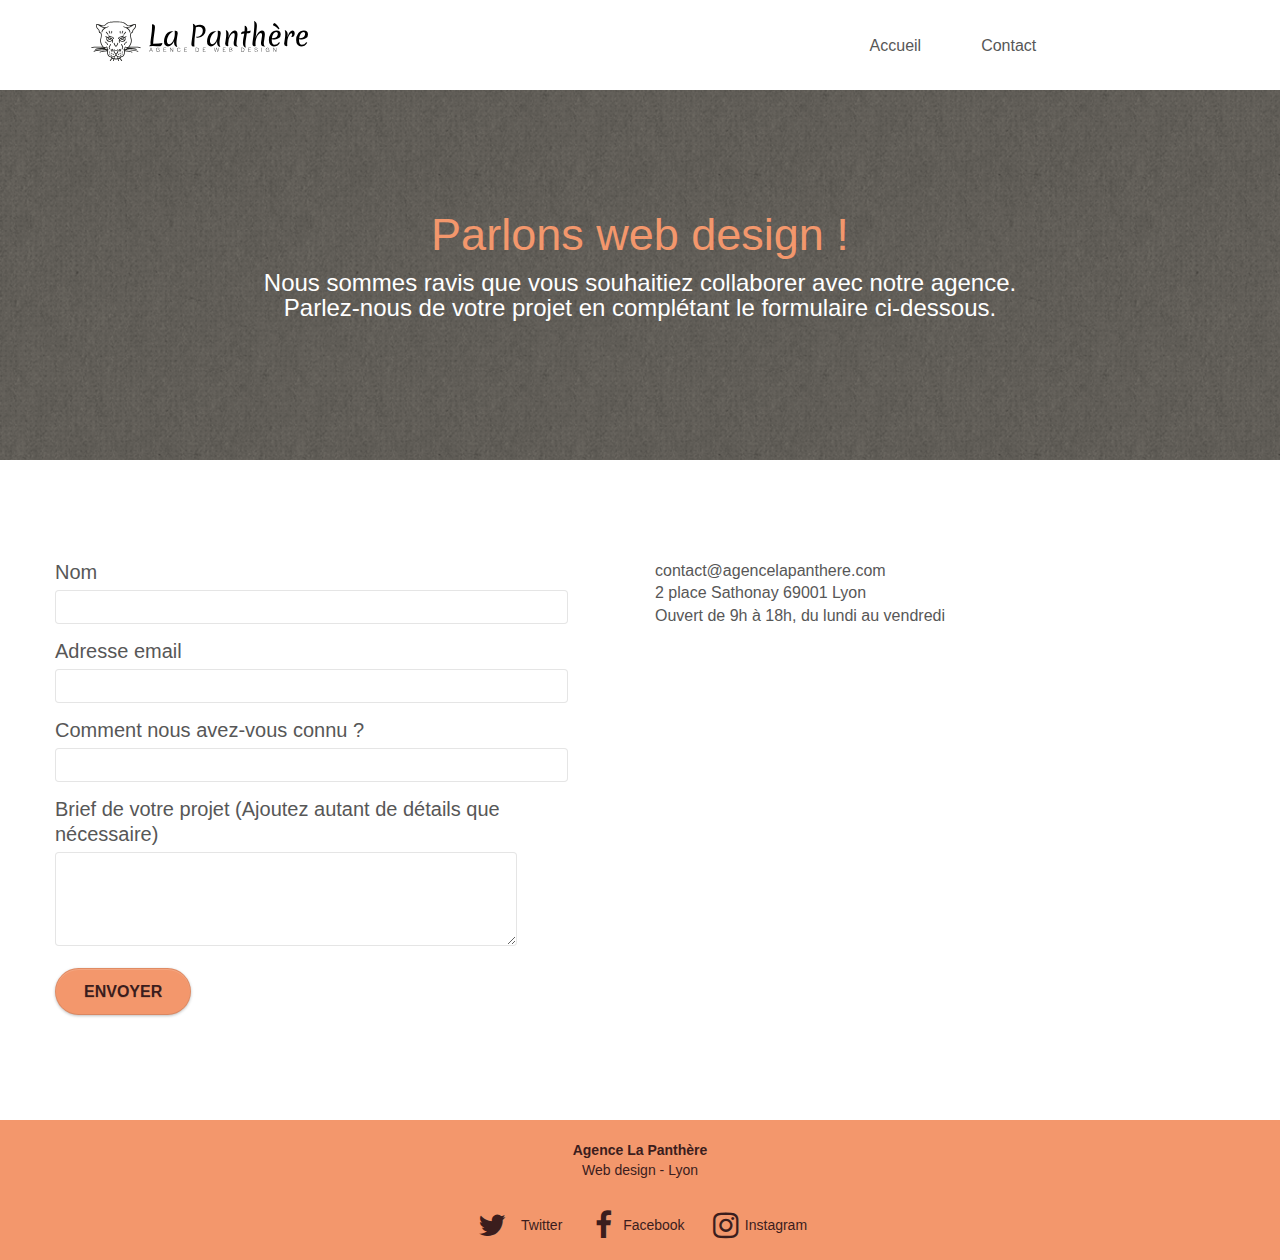
==== commit ebb35a6d: "work in progress - avant suppr. ressources inutiles" ====
--- a/page2.html
+++ b/page2.html
@@ -4,20 +4,21 @@
     <meta charset="utf-8">
     <meta name="keywords" content="agence web design, agence design lyon, attractivité site web, développer site web, améliorer site web, agence La Panthère">
     <meta name="description" content="L'agence La Panthère est une agence de web design qui aide les entreprises à devenir plus attractives et visibles sur le net.">
-    <meta name="viewport" content="width=device-width, initial-scale=1.0, viewport-fit=cover">
+    <meta name="robots" content="index, follow">
+	<meta name="viewport" content="width=device-width, initial-scale=1.0, viewport-fit=cover">
     <link rel="shortcut icon" type="image/png" href="favicon.jpg">
     
-	<link rel="stylesheet" type="text/css" href="./css/bootstrap.min.css">
-	<link rel="stylesheet" type="text/css" href="style.css">
-	<link rel="stylesheet" type="text/css" href="./css/font-awesome.min.css">
-	<link rel="stylesheet" type="text/css" href="./css/et-line.min.css">
+	<link rel="stylesheet" type="text/css" href="./css-min/bootstrap-min.css">
+	<link rel="stylesheet" type="text/css" href="style-min.css">
+	<link rel="stylesheet" type="text/css" href="./css-min/font-awesome-min.css">
+	<link rel="stylesheet" type="text/css" href="./css-min/et-line-min.css">
 	
     
-	<script async src="./js/jquery-2.1.0.min.js"></script>
-	<script async src="./js/bootstrap.min.js"></script>
-	<script async src="./js/blocs.min.js"></script>
-	<script async src="./js/jqBootstrapValidation.js"></script>
-	<script async src="./js/formHandler.js"></script>
+	<script async src="./js-min/jquery-2.1.0-min.js"></script>
+	<script async src="./js-min/bootstrap-min.js"></script>
+	<script async src="./js-min/blocs-min.js"></script>
+	<script async src="./js-min/jqBootstrapValidation-min.js"></script>
+	<script async src="./js-min/formHandler-min.js"></script>
     <title>Agence La Panthère, agence web design - Contact</title>   
 </head>
 
@@ -97,7 +98,7 @@
 						</label>
 						<textarea id="message" class="form-control" rows="4" cols="50" required></textarea>
 					</div> 
-					<button class=" btn-clean btn-rd cta-hero bloc-button btn btn-lg btn-block btn-atomic-tangerine" type="submit">
+					<button class=" btn-clean btn-rd cta-hero bloc-button btn btn-lg btn-block btn-atomic-tangerine largauto" type="submit">
 						Envoyer
 					</button>
 				</form>
@@ -110,11 +111,6 @@
 		</div>
 	</div>
 </div>
-
-
-<!-- ScrollToTop Button -->
-<!--<a class="bloc-button btn btn-d scrollToTop" onclick="scrollToTarget('1')"><span class="fa fa-chevron-up"></span></a>-->
-<!-- ScrollToTop Button END-->
 
 </main>
 
@@ -129,17 +125,17 @@
 					<div class="row row-no-gutters social larg100">
 						<div class="col-sm-3">
 							<div class="text-center">
-								<a class="social" href="index.html"><span class="white font14"><i class="fa-solid fa-hat-wizard"></i>Twitter</span></a>
+								<a class="social" href="index.html"><i class="fa fa-twitter icon-md"></i><span class="white font14">Twitter</span></a>
 							</div>
 						</div>
 						<div class="col-sm-3">
 							<div class="text-center">
-								<a class="social" href="index.html"><i class="fa fa-facebook icon-md"></i><span class="white">Facebook</span></a>
+								<a class="social" href="index.html"><i class="fa fa-facebook icon-md"></i><span class="white font14">Facebook</span></a>
 							</div>
 						</div>
 						<div class="col-sm-3">
 							<div class="text-center">
-								<a class="social" href="index.html"><i class="fa fa-instagram icon-md"></i><span class="white">Instagram</span></a>
+								<a class="social" href="index.html"><i class="fa fa-instagram icon-md"></i><span class="white font14">Instagram</span></a>
 							</div>
 						</div>
 					</div>
--- a/style-min.css
+++ b/style-min.css
@@ -0,0 +1 @@
+body{margin:0;padding:0;background:#FFF;overflow-x:hidden;-webkit-font-smoothing:antialiased;-moz-osx-font-smoothing:grayscale}a,button{transition:all .3s ease-in-out;outline:none!important}a:hover{text-decoration:none;cursor:pointer}#page-loading-blocs-notifaction{position:fixed;top:0;bottom:0;width:100%;z-index:100000;background:#fff url("img/pageload-spinner.gif") no-repeat center center}.bloc{width:100%;clear:both;background:50% 50% no-repeat;padding:0 50px;-webkit-background-size:cover;-moz-background-size:cover;-o-background-size:cover;background-size:cover;position:relative}.bloc .container{padding-left:0;padding-right:0}.bloc-lg{padding:100px 50px}.bloc-md{padding:50px}.bloc-sm{padding:20px 50px}.logo1{width:90%}.logo3{height:40px}.bg-center,.bg-l-edge,.bg-r-edge,.bg-t-edge,.bg-b-edge,.bg-tl-edge,.bg-bl-edge,.bg-tr-edge,.bg-br-edge,.bg-repeat{-webkit-background-size:auto!important;-moz-background-size:auto!important;-o-background-size:auto!important;background-size:auto!important}.bg-repeat{background:repeat}.bg-t-edge{background:top no-repeat}.bloc-bg-texture::before{content:"";background-size:2px 2px;position:absolute;top:0;bottom:0;left:0;right:0}.texture-paper::before{background:url("img/texture-paper-opt.webp");background-size:280px 280px}.b-parallax{background-attachment:fixed}.d-bloc{color:rgba(255,255,255,.7)}.d-bloc button:hover{color:rgba(255,255,255,.9)}.d-bloc .icon-round,.d-bloc .icon-square,.d-bloc .icon-rounded,.d-bloc .icon-semi-rounded-a,.d-bloc .icon-semi-rounded-b{border-color:rgba(255,255,255,.9)}.d-bloc .divider-h span{border-color:rgba(255,255,255,.2)}.d-bloc .a-btn,.d-bloc .navbar a,.d-bloc .navbar-brand,.d-bloc a .icon-sm,.d-bloc a .icon-md,.d-bloc a .icon-lg,.d-bloc a .icon-xl,.d-bloc h1 a,.d-bloc h2 a,.d-bloc h3 a,.d-bloc h4 a,.d-bloc h5 a,.d-bloc h6 a,.d-bloc p a{color:#3b1d1d}.d-bloc .a-btn:hover,.d-bloc .navbar a:hover,.d-bloc .navbar-brand:hover,.d-bloc a:hover .icon-sm,.d-bloc a:hover .icon-md,.d-bloc a:hover .icon-lg,.d-bloc a:hover .icon-xl,.d-bloc h1 a:hover,.d-bloc h2 a:hover,.d-bloc h3 a:hover,.d-bloc h4 a:hover,.d-bloc h5 a:hover,.d-bloc h6 a:hover,.d-bloc p a:hover{color:rgba(255,255,255,1)}.d-bloc .navbar-toggle .icon-bar{background:rgba(255,255,255,1)}.d-bloc .btn-wire,.d-bloc .btn-wire:hover{color:rgba(255,255,255,1);border-color:rgba(255,255,255,1)}.d-bloc .panel{color:rgba(0,0,0,.5)}.d-bloc .panel button:hover{color:rgba(0,0,0,.7)}.d-bloc .panel icon{border-color:rgba(0,0,0,.7)}.d-bloc .panel .divider-h span{border-color:rgba(0,0,0,.1)}.d-bloc .panel .a-btn{color:rgba(0,0,0,.6)}.d-bloc .panel .a-btn:hover{color:rgba(0,0,0,1)}.d-bloc .panel .btn-wire,.d-bloc .panel .btn-wire:hover{color:rgba(0,0,0,.7);border-color:rgba(0,0,0,.3)}.d-bloc .panel,.l-bloc{color:rgba(0,0,0,.5)}.d-bloc .panel button:hover,.l-bloc button:hover{color:rgba(0,0,0,.7)}.l-bloc .icon-round,.l-bloc .icon-square,.l-bloc .icon-rounded,.l-bloc .icon-semi-rounded-a,.l-bloc .icon-semi-rounded-b{border-color:rgba(0,0,0,.7)}.d-bloc .panel .divider-h span,.l-bloc .divider-h span{border-color:rgba(0,0,0,.1)}.d-bloc .panel .a-btn,.l-bloc .a-btn,.l-bloc .navbar a,.l-bloc .navbar-brand,.l-bloc a .icon-sm,.l-bloc a .icon-md,.l-bloc a .icon-lg,.l-bloc a .icon-xl,.l-bloc h1 a,.l-bloc h2 a,.l-bloc h3 a,.l-bloc h4 a,.l-bloc h5 a,.l-bloc h6 a,.l-bloc p a{color:rgba(0,0,0,.6)}.d-bloc .panel .a-btn:hover,.l-bloc .a-btn:hover,.l-bloc .navbar a:hover,.l-bloc .navbar-brand:hover,.l-bloc a:hover .icon-sm,.l-bloc a:hover .icon-md,.l-bloc a:hover .icon-lg,.l-bloc a:hover .icon-xl,.l-bloc h1 a:hover,.l-bloc h2 a:hover,.l-bloc h3 a:hover,.l-bloc h4 a:hover,.l-bloc h5 a:hover,.l-bloc h6 a:hover,.l-bloc p a:hover{color:rgba(0,0,0,1)}.l-bloc .navbar-toggle .icon-bar{color:rgba(0,0,0,.6)}.d-bloc .panel .btn-wire,.d-bloc .panel .btn-wire:hover,.l-bloc .btn-wire,.l-bloc .btn-wire:hover{color:rgba(0,0,0,.7);border-color:rgba(0,0,0,.3)}.voffset{margin-top:30px}.voffset-lg{margin-top:80px}.row-no-gutters{margin-right:0;margin-left:0}.row.row-no-gutters>[class^="col-"],.row.row-no-gutters>[class*=" col-"]{padding-right:0;padding-left:0}#bloc-1-hero h1{font-size:36px}.navbar{margin-bottom:0;z-index:1}.navbar-brand{height:auto;padding:3px 15px;font-size:25px;font-weight:normal;font-weight:600;line-height:44px}.navbar-brand img{max-height:200px;margin:0 5px 0 0;display:inline}.navbar-brand img[src$=svg]{min-width:100px}.nav-center .navbar-brand img{margin:0}.navbar .nav{padding-top:2px;margin-right:-16px;float:right;z-index:1}.nav>li{float:left;margin-top:4px;font-size:16px}.navbar-nav .open .dropdown-menu>li>a{text-align:inherit}.nav>li a:hover,.nav>li a:focus{background:transparent}.navbar-toggle{margin:10px 10px 0 0;border:0}.navbar-toggle:hover{background:transparent!important}.navbar-toggle .icon-bar{background-color:rgba(0,0,0,.5);width:26px}.nav-invert .navbar .nav{float:left}.nav-invert .navbar-header,.nav-invert .navbar-brand{float:right;position:relative;z-index:2}@media(min-width:768px){.site-navigation{position:absolute;top:50%;right:20px;transform:translate(0,-50%);-webkit-transform:translateY(-50%)}.nav>li .dropdown-menu a,.nav>li .dropdown-menu a:hover{color:#484848}.nav-invert .site-navigation{left:0;right:0}.nav-center{text-align:center}.nav-center .navbar-header{width:100%}.nav-center .navbar-header,.nav-center .navbar-brand,.nav-center .nav>li{float:none;display:inline-block}.nav-center .site-navigation{position:relative;width:100%;right:0;margin-right:0;margin-top:20px}.nav-center.mini-nav .navbar-toggle{float:none;margin:10px auto 0}}.nav>li>.dropdown a{background:none!important;display:block;padding:14px 15px}nav .caret{margin:0 5px}.dropdown-menu .dropdown-menu{top:-8px;left:100%}.dropdown-menu .dropmenu-flow-right{top:100%;left:0;margin-left:-1px;border-top-left-radius:0;border-top-right-radius:0}.dropdown-menu .dropdown span{border:4px solid black;border-top-color:transparent;border-right-color:transparent;border-bottom-color:transparent;margin:6px -5px 0 0!important;float:right}.mg-md{margin-top:10px;margin-bottom:20px}.mg-lg{margin-top:10px;margin-bottom:40px}.btn{margin:0 5px 5px 0}.btn.pull-right{margin:0 0 5px 5px}.btn-d,.btn-d:hover,.btn-d:focus{color:#FFF;background:rgba(0,0,0,.3)}button{outline:none!important}.btn-rd{border-radius:40px}.btn-clean{border:1px solid rgba(0,0,0,.08);border-bottom-color:rgba(0,0,0,.1);text-shadow:0 1px 0 rgba(0,0,1,.1);box-shadow:0 1px 3px rgba(0,0,1,.25),inset 0 1px 0 0 rgba(255,255,255,.15)}.icon-md{font-size:30px!important}.icon-lg{font-size:60px!important}.sm-shadow{text-shadow:0 1px 2px rgba(0,0,0,.3)}.panel-sq,.panel-sq .panel-heading,.panel-sq .panel-footer{border-radius:0}.panel-rd{border-radius:30px}.panel-rd .panel-heading{border-radius:29px 29px 0 0}.panel-rd .panel-footer{border-radius:0 0 29px 29px}.form-control{border-color:rgba(0,0,0,.1);box-shadow:none}.scrollToTop{width:40px;height:40px;position:fixed;bottom:20px;right:20px;opacity:0;z-index:500;transition:all .3s ease-in-out}.scrollToTop span{margin-top:6px}.showScrollTop{font-size:14px;opacity:1}a[data-lightbox]{position:relative;display:block;text-align:center}a[data-lightbox]:hover::before{content:"+";font-family:"HelveticaNeue-Light","Helvetica Neue Light","Helvetica Neue",Helvetica,Arial;font-size:32px;width:50px;height:50px;margin-left:-25px;border-radius:50%;background:rgba(0,0,0,.6);color:#FFF;font-weight:100;z-index:1;position:absolute;top:50%;transform:translateY(-50%);-webkit-transform:translateY(-50%)}a[data-lightbox]:hover img{opacity:.6;-webkit-animation-fill-mode:none;animation-fill-mode:none}#lightbox-modal{display:flex;align-items:center}#lightbox-modal .modal-dialog{width:90%;max-width:900px;margin:0 auto 0}#lightbox-modal .modal-dialog img{max-height:90vh;margin:0 auto}.lightbox-caption{padding:20px;color:#FFF;background:rgba(0,0,0,.5);position:absolute;left:15px;right:15px;bottom:5px}.close-lightbox{color:#FFF;font-size:30px;position:absolute;top:20px;right:20px;z-index:20;background:rgba(0,0,0,.5);border:0;line-height:30px;padding:0 9px 5px;opacity:.3}.close-lightbox:hover,.next-lightbox:hover,.prev-lightbox:hover{opacity:1.0;color:#FFF}.next-lightbox,.prev-lightbox{font-size:20px;color:rgba(255,255,255,.9);background:rgba(0,0,0,.5);transition:all .2s ease-in-out;position:absolute;top:45%;z-index:1;opacity:.4}.next-lightbox{padding:6px 8px 1px 13px;right:25px}.prev-lightbox{padding:6px 13px 1px 10px;left:25px}.snapshot-lb .modal-body{padding-bottom:45px}.snapshot-lb .lightbox-caption{padding:0;color:rgba(0,0,0,.5);background:0}h1,h2,h3,h4,h5,h6,p,label,.btn,a{font-family:"helvetica";font-weight:400;color:#575757!important}.container{max-width:1000px}.hero-bloc-text{font-size:38px}.hero-bloc-text-sub{font-size:36px}.statement-bloc-text{line-height:26px;font-style:italic;font-size:20px;text-align:center;font-weight:lighter;max-width:520px;margin:auto auto auto auto}p{font-size:14px}.relative{position:relative}.font26{font-size:26px}.font20{font-size:20px}.font18{font-size:18px}.font16{font-size:16px}.italic{font-style:italic}.tight-width-whitespace{max-width:600px;margin:auto auto auto auto}.h1{font-size:20px;font-family:"Open Sans"}.cta-hero{margin-top:22px;color:#3b1d1d!important;text-transform:uppercase;padding:12px 28px 12px 28px;font-size:16px;font-weight:700}.social{max-width:400px;margin:auto auto auto auto;display:flex;justify-content:space-around;align-items:center;margin-top:15px}h2{font-size:22px;line-height:1.4em}h2{font-size:16.5px;text-transform:uppercase;font-weight:700;color:#333333!important}.med-width-whitespace{max-width:800px;margin:auto auto auto auto;box-shadow:0 0 0 #000}h1{color:#333333!important}h4{color:#333333!important}.icons{margin-bottom:14px;margin-top:24px}.white{color:#3b1d1d!important}.white1{color:white!important}.portfolio-thumb{margin-bottom:24px}.portfolio-row{margin-bottom:44px;margin-top:50px}.avatar{box-shadow:0 4px 9px rgba(0,0,0,0.3)}.black-background{background-color:rgba(48,42,29,0.616);padding:40px 40px 40px 40px}.bold-link{font-weight:900;text-decoration:underline!important}.bgc-white{background-color:#fff}.bgc-dark-slate-blue{background-color:#364577}.bgc-atomic-tangerine{background-color:#f3976c}.bgc-atomic-tangerine1{background:rgba(48,42,29,0.616)}.tc-white{color:#F3976C!important}.tc-white1{color:#F3976C!important}.btn-atomic-tangerine{background:#f3976c}.btn-atomic-tangerine:hover{background:#c27956!important;color:#FFFFFF!important}.ltc-white{color:#FFFFFF!important}.ltc-white:hover{color:#cccccc!important}.ltc-atomic-tangerine{color:#F3976C!important}.ltc-atomic-tangerine:hover{color:#c27956!important}.icon-dark-slate-blue{color:#364577!important;border-color:#364577!important}.bg-dots-bg{background-image:url("img/dots-bg.png")}.bg-lines-h2-bg{background-image:url("img/lines-h2-bg.png")}.bg-banniere{background-image:url("img/agence-la-panthere-opt.webp")}.bg-presentation{background-image:url("img/image-de-presentation-opt.webp")}.display-center{display:flex;justify-content:center}.navp2{justify-content:space-between;padding:0;display:flex;list-style-type:none;position:absolute;top:22px;right:14%}.margnav2{margin-right:30px}a{text-decoration:none}.largauto{width:auto!important}@media(max-width:767px){.bloc.full-width-bloc,.bloc-tile-2.full-width-bloc .container,.bloc-tile-3.full-width-bloc .container,.bloc-tile-4.full-width-bloc .container{padding-left:0;padding-right:0}}@media(max-width:992px) and (min-width:768px){.navbar .nav{max-width:80%}.nav-center.navbar .nav{max-width:100%}}@media(max-width:991px){.container{width:100%}.b-parallax{background-attachment:scroll}.page-container,#hero-bloc{overflow-x:hidden;position:relative}.bloc-group,.bloc-group .bloc{display:block;width:100%}.bloc-fill-screen .fill-bloc-top-edge,.bloc-fill-screen .fill-bloc-bottom-edge{padding:0 20px}}.text-align{text-align:center;position:relative}@media(max-width:767px){.page-container{overflow-x:hidden;position:relative}h1,h2,h3,h4,h5,h6,p,#disqus_thread{padding-left:10px!important;padding-right:10px!important}.b-parallax{background-attachment:scroll}.navbar .nav{padding-top:0;border-top:1px solid rgba(0,0,0,.2);float:none!important}.navbar.row{margin-left:0;margin-right:0}.site-navigation{position:inherit;transform:none;-webkit-transform:none;-ms-transform:none}.nav>li{margin-top:0;border-bottom:1px solid rgba(0,0,0,.1);background:rgba(0,0,0,.05);text-align:left;padding-left:15px;width:100%}.nav>li:hover{background:rgba(0,0,0,.08)}.dropdown .dropdown a .caret{float:none;margin:5px 0 0 10px!important;border:4px solid black;border-bottom-color:transparent;border-right-color:transparent;border-left-color:transparent}#hero-bloc .navbar .nav{background:rgba(0,0,0,.8)}#hero-bloc .navbar .nav a{color:rgba(255,255,255,.6)}.hero{padding:50px 0}.hero-nav{left:-1px;right:-1px}.navbar-collapse{padding:0;overflow-x:hidden;-webkit-box-shadow:none;box-shadow:none}.navbar-brand img{max-height:40px;width:auto}.nav-invert .navbar-header{float:none;width:100%}.nav-invert .navbar-toggle{float:left;margin-left:10px}.bloc{padding-left:0;padding-right:0}.bloc-xxl,.bloc-xl,.bloc-lg{padding:40px 0}.bloc-sm,.bloc-md{padding-left:0;padding-right:0}.bloc-tile-2 .container,.bloc-tile-3 .container,.bloc-tile-4 .container,.bloc-fill-screen .fill-bloc-top-edge,.bloc-fill-screen .fill-bloc-bottom-edge{padding-left:0;padding-right:0}.a-block{padding:0 10px}.btn-dwn{display:none}.voffset{margin-top:5px}.voffset-md{margin-top:20px}.voffset-lg{margin-top:30px}form{padding:5px}.close-lightbox{display:inline-block}.blocsapp-device-iphone5{background-size:216px 425px;padding-top:60px;width:216px;height:425px}.blocsapp-device-iphone5 img{width:180px;height:320px}}@media(max-width:400px){.bloc{padding-left:0;padding-right:0}}@media(max-width:767px){.bloc-mob-center-text{text-align:center}}@media screen and (min-width:768px){.container{max-width:100%}.med-width-whitespace{max-width:100%}.tight-width-whitespace{max-width:85%}.img3-4{width:100%}.col-sm-6{padding-right:6%}.font45{font-size:45px}.font24{font-size:24px}.font16{font-size:16px}.interline{line-height:2.5rem}.bloc{width:auto}#message{width:90%}}@media screen and (max-width:767px){.logo1{width:35%}.logo2{width:20%}.text-alignp2{text-align:center!important}#bloc-1-hero h1{font-size:35px}.bloc-lg{padding-top:60px}.portfolio-row{margin-top:20px}.img3-4{width:85%}.center-link{display:flex!important;justify-content:center}.portfolio-thumb{margin-bottom:5px}.mg-md{margin-bottom:3px}.paddbot40{padding-bottom:45px}.marginbot10{margin-bottom:20px}.col-sm-12{display:flex;flex-direction:column;align-items:center}i{margin-right:5px}.font20{font-size:17px;font-weight:bold}.font18{font-size:16px;font-weight:bold}p{font-size:13px}.larg100{width:100%}.black-background{padding:20px 10px}.paddp2{padding-left:10px!important;padding-right:10px!important}.font14{font-size:14px!important}#message{width:90%}.paddbot15{padding-bottom:15px}}--- a/css-min/et-line-min.css
+++ b/css-min/et-line-min.css
@@ -0,0 +1 @@
+@font-face{font-family:et-line;src:url(../fonts/et-line.eot);src:url(../fonts/et-line.eot?#iefix) format('embedded-opentype'),url(../fonts/et-line.woff) format('woff'),url(../fonts/et-line.ttf) format('truetype'),url(../fonts/et-line.svg#et-line) format('svg');font-weight:400;font-style:normal}.et-icon-adjustments,.et-icon-alarmclock,.et-icon-anchor,.et-icon-aperture,.et-icon-attachment,.et-icon-bargraph,.et-icon-basket,.et-icon-beaker,.et-icon-bike,.et-icon-book-open,.et-icon-briefcase,.et-icon-browser,.et-icon-calendar,.et-icon-camera,.et-icon-caution,.et-icon-chat,.et-icon-circle-compass,.et-icon-clipboard,.et-icon-clock,.et-icon-cloud,.et-icon-compass,.et-icon-desktop,.et-icon-dial,.et-icon-document,.et-icon-documents,.et-icon-download,.et-icon-dribbble,.et-icon-edit,.et-icon-envelope,.et-icon-expand,.et-icon-facebook,.et-icon-flag,.et-icon-focus,.et-icon-gears,.et-icon-genius,.et-icon-gift,.et-icon-global,.et-icon-globe,.et-icon-googleplus,.et-icon-grid,.et-icon-happy,.et-icon-hazardous,.et-icon-heart,.et-icon-hotairballoon,.et-icon-hourglass,.et-icon-key,.et-icon-laptop,.et-icon-layers,.et-icon-lifesaver,.et-icon-lightbulb,.et-icon-linegraph,.et-icon-linkedin,.et-icon-lock,.et-icon-magnifying-glass,.et-icon-map,.et-icon-map-pin,.et-icon-megaphone,.et-icon-mic,.et-icon-mobile,.et-icon-newspaper,.et-icon-notebook,.et-icon-paintbrush,.et-icon-paperclip,.et-icon-pencil,.et-icon-phone,.et-icon-picture,.et-icon-pictures,.et-icon-piechart,.et-icon-presentation,.et-icon-pricetags,.et-icon-printer,.et-icon-profile-female,.et-icon-profile-male,.et-icon-puzzle,.et-icon-quote,.et-icon-recycle,.et-icon-refresh,.et-icon-ribbon,.et-icon-rss,.et-icon-sad,.et-icon-scissors,.et-icon-scope,.et-icon-search,.et-icon-shield,.et-icon-speedometer,.et-icon-strategy,.et-icon-streetsign,.et-icon-tablet,.et-icon-target,.et-icon-telescope,.et-icon-toolbox,.et-icon-tools,.et-icon-tools-2,.et-icon-trophy,.et-icon-tumblr,.et-icon-twitter,.et-icon-upload,.et-icon-video,.et-icon-wallet,.et-icon-wine{font-family:et-line;speak:none;font-style:normal;font-weight:400;font-variant:normal;text-transform:none;line-height:1;-webkit-font-smoothing:antialiased;-moz-osx-font-smoothing:grayscale;display:inline-block}.et-icon-mobile:before{content:"\e000"}.et-icon-laptop:before{content:"\e001"}.et-icon-desktop:before{content:"\e002"}.et-icon-tablet:before{content:"\e003"}.et-icon-phone:before{content:"\e004"}.et-icon-document:before{content:"\e005"}.et-icon-documents:before{content:"\e006"}.et-icon-search:before{content:"\e007"}.et-icon-clipboard:before{content:"\e008"}.et-icon-newspaper:before{content:"\e009"}.et-icon-notebook:before{content:"\e00a"}.et-icon-book-open:before{content:"\e00b"}.et-icon-browser:before{content:"\e00c"}.et-icon-calendar:before{content:"\e00d"}.et-icon-presentation:before{content:"\e00e"}.et-icon-picture:before{content:"\e00f"}.et-icon-pictures:before{content:"\e010"}.et-icon-video:before{content:"\e011"}.et-icon-camera:before{content:"\e012"}.et-icon-printer:before{content:"\e013"}.et-icon-toolbox:before{content:"\e014"}.et-icon-briefcase:before{content:"\e015"}.et-icon-wallet:before{content:"\e016"}.et-icon-gift:before{content:"\e017"}.et-icon-bargraph:before{content:"\e018"}.et-icon-grid:before{content:"\e019"}.et-icon-expand:before{content:"\e01a"}.et-icon-focus:before{content:"\e01b"}.et-icon-edit:before{content:"\e01c"}.et-icon-adjustments:before{content:"\e01d"}.et-icon-ribbon:before{content:"\e01e"}.et-icon-hourglass:before{content:"\e01f"}.et-icon-lock:before{content:"\e020"}.et-icon-megaphone:before{content:"\e021"}.et-icon-shield:before{content:"\e022"}.et-icon-trophy:before{content:"\e023"}.et-icon-flag:before{content:"\e024"}.et-icon-map:before{content:"\e025"}.et-icon-puzzle:before{content:"\e026"}.et-icon-basket:before{content:"\e027"}.et-icon-envelope:before{content:"\e028"}.et-icon-streetsign:before{content:"\e029"}.et-icon-telescope:before{content:"\e02a"}.et-icon-gears:before{content:"\e02b"}.et-icon-key:before{content:"\e02c"}.et-icon-paperclip:before{content:"\e02d"}.et-icon-attachment:before{content:"\e02e"}.et-icon-pricetags:before{content:"\e02f"}.et-icon-lightbulb:before{content:"\e030"}.et-icon-layers:before{content:"\e031"}.et-icon-pencil:before{content:"\e032"}.et-icon-tools:before{content:"\e033"}.et-icon-tools-2:before{content:"\e034"}.et-icon-scissors:before{content:"\e035"}.et-icon-paintbrush:before{content:"\e036"}.et-icon-magnifying-glass:before{content:"\e037"}.et-icon-circle-compass:before{content:"\e038"}.et-icon-linegraph:before{content:"\e039"}.et-icon-mic:before{content:"\e03a"}.et-icon-strategy:before{content:"\e03b"}.et-icon-beaker:before{content:"\e03c"}.et-icon-caution:before{content:"\e03d"}.et-icon-recycle:before{content:"\e03e"}.et-icon-anchor:before{content:"\e03f"}.et-icon-profile-male:before{content:"\e040"}.et-icon-profile-female:before{content:"\e041"}.et-icon-bike:before{content:"\e042"}.et-icon-wine:before{content:"\e043"}.et-icon-hotairballoon:before{content:"\e044"}.et-icon-globe:before{content:"\e045"}.et-icon-genius:before{content:"\e046"}.et-icon-map-pin:before{content:"\e047"}.et-icon-dial:before{content:"\e048"}.et-icon-chat:before{content:"\e049"}.et-icon-heart:before{content:"\e04a"}.et-icon-cloud:before{content:"\e04b"}.et-icon-upload:before{content:"\e04c"}.et-icon-download:before{content:"\e04d"}.et-icon-target:before{content:"\e04e"}.et-icon-hazardous:before{content:"\e04f"}.et-icon-piechart:before{content:"\e050"}.et-icon-speedometer:before{content:"\e051"}.et-icon-global:before{content:"\e052"}.et-icon-compass:before{content:"\e053"}.et-icon-lifesaver:before{content:"\e054"}.et-icon-clock:before{content:"\e055"}.et-icon-aperture:before{content:"\e056"}.et-icon-quote:before{content:"\e057"}.et-icon-scope:before{content:"\e058"}.et-icon-alarmclock:before{content:"\e059"}.et-icon-refresh:before{content:"\e05a"}.et-icon-happy:before{content:"\e05b"}.et-icon-sad:before{content:"\e05c"}.et-icon-facebook:before{content:"\e05d"}.et-icon-twitter:before{content:"\e05e"}.et-icon-googleplus:before{content:"\e05f"}.et-icon-rss:before{content:"\e060"}.et-icon-tumblr:before{content:"\e061"}.et-icon-linkedin:before{content:"\e062"}.et-icon-dribbble:before{content:"\e063"}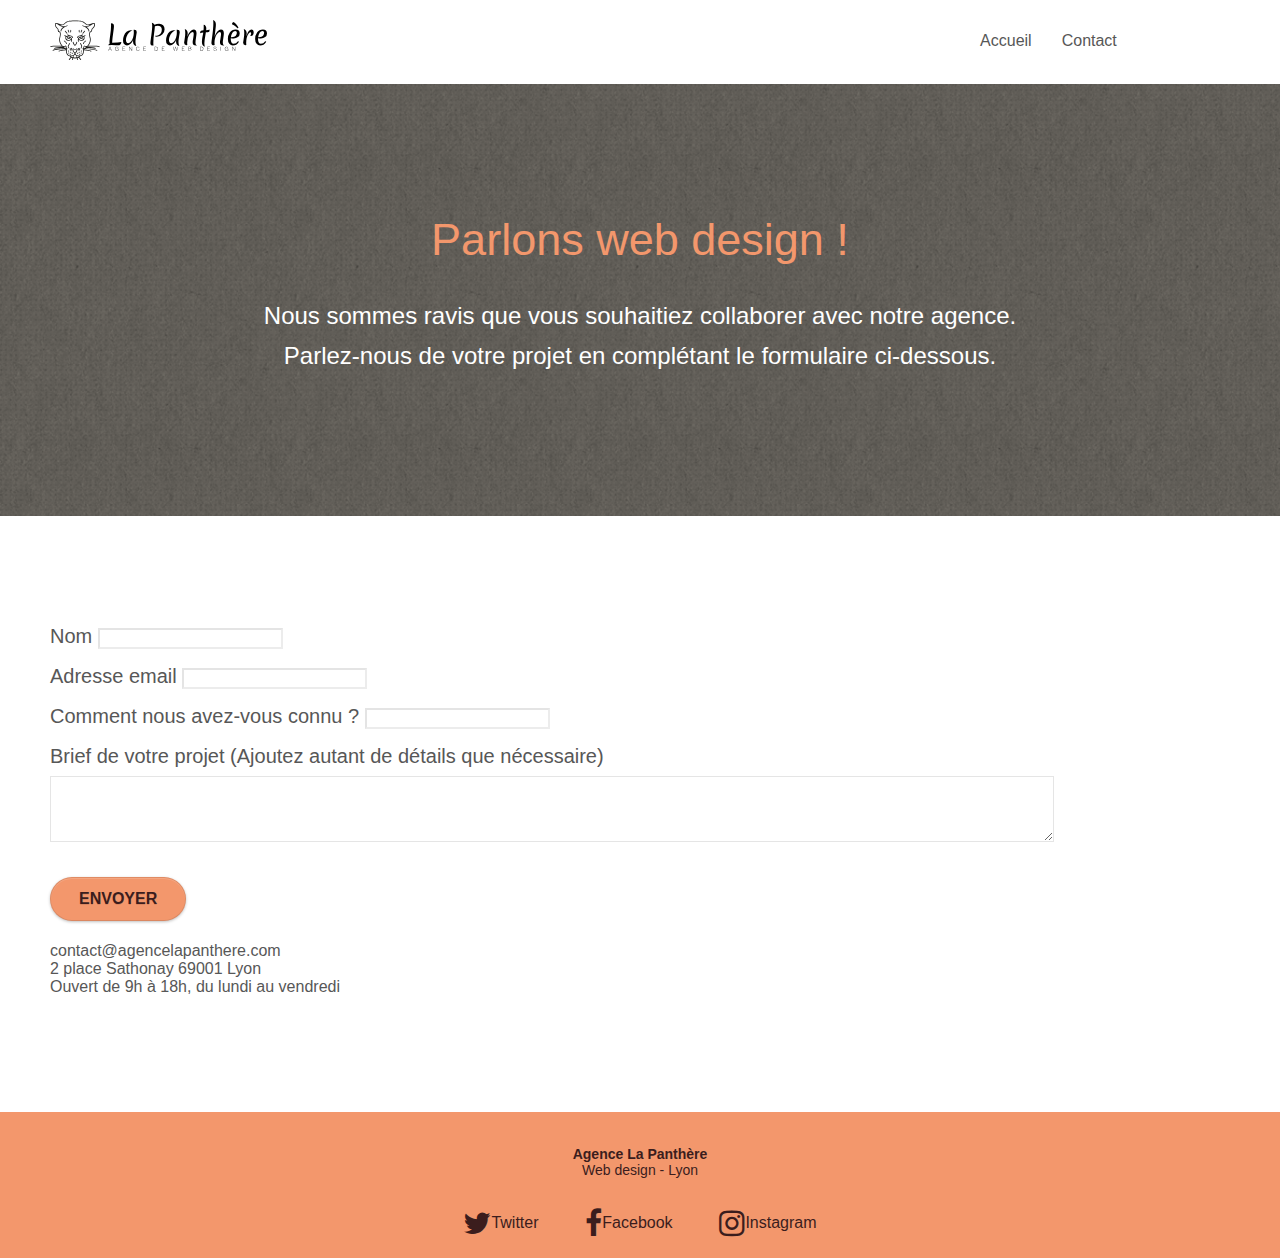
==== commit b5d4610b: "projet finalisé" ====
--- a/page2.html
+++ b/page2.html
@@ -8,7 +8,7 @@
 	<meta name="viewport" content="width=device-width, initial-scale=1.0, viewport-fit=cover">
     <link rel="shortcut icon" type="image/png" href="favicon.jpg">
     
-	<link rel="stylesheet" type="text/css" href="./css-min/bootstrap-min.css">
+	<link rel="stylesheet" type="text/css" href="./css-min-/bootstrap-min.css">
 	<link rel="stylesheet" type="text/css" href="style-min.css">
 	<link rel="stylesheet" type="text/css" href="./css-min/font-awesome-min.css">
 	<link rel="stylesheet" type="text/css" href="./css-min/et-line-min.css">
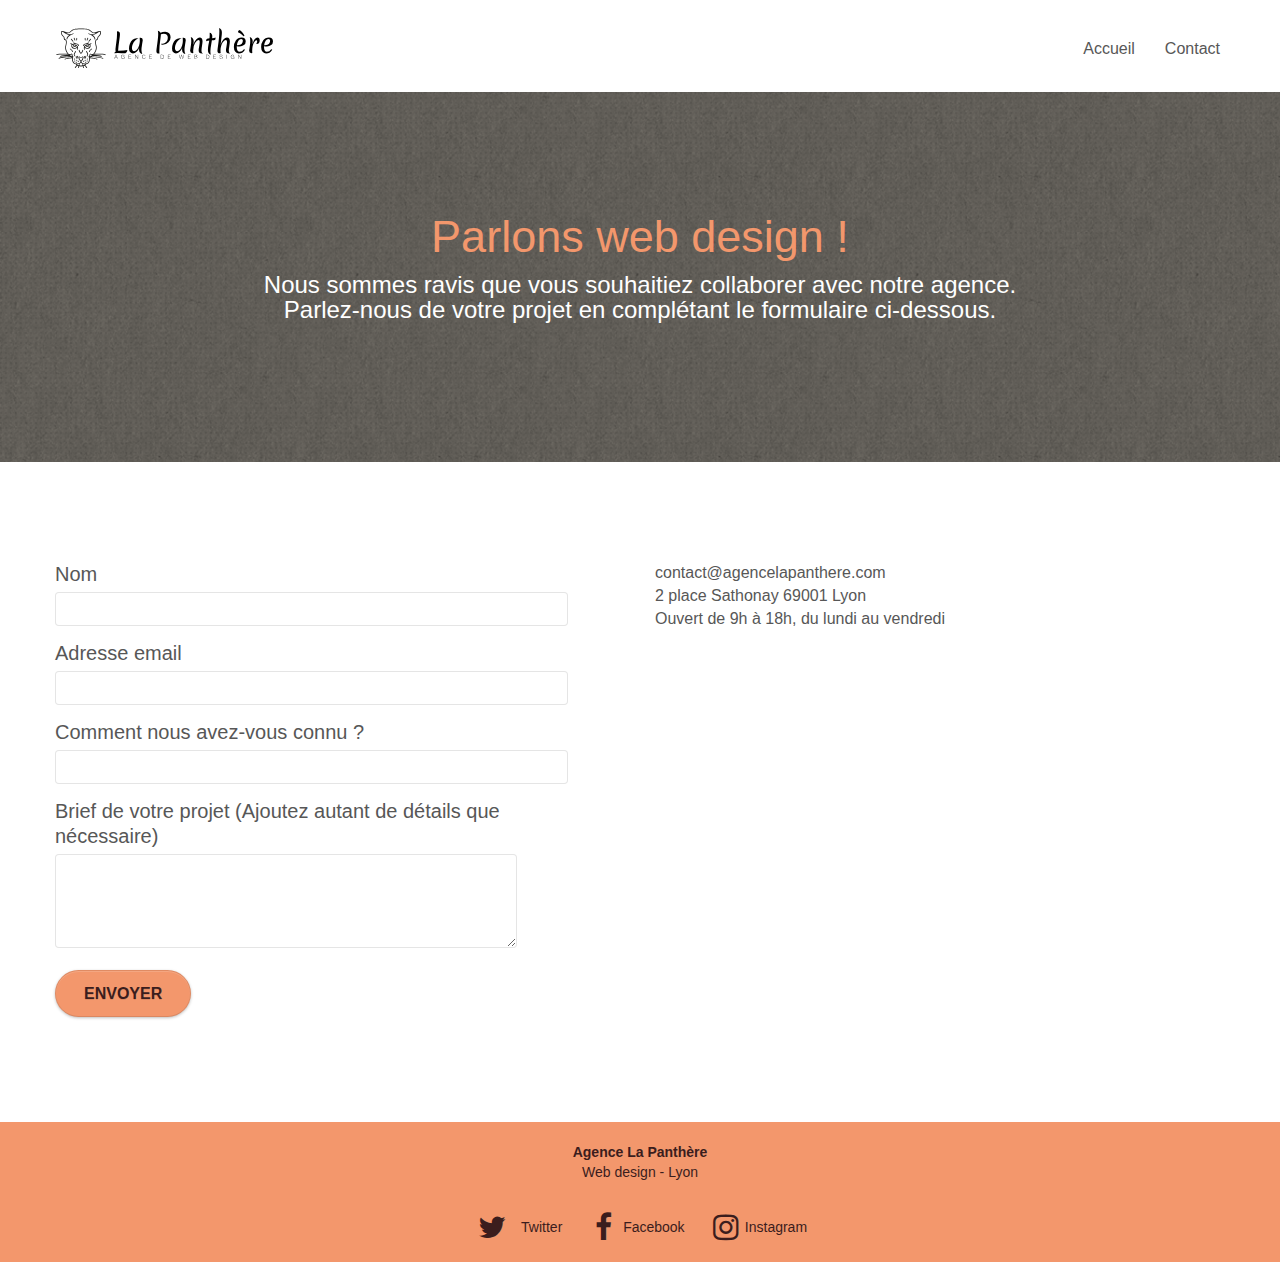
==== commit b7f6aa54: "suite soutenance - page2 - menu burger" ====
--- a/page2.html
+++ b/page2.html
@@ -1,52 +1,57 @@
 <!doctype html>
 <html lang="fr">
+
 <head>
     <meta charset="utf-8">
     <meta name="keywords" content="agence web design, agence design lyon, attractivité site web, développer site web, améliorer site web, agence La Panthère">
     <meta name="description" content="L'agence La Panthère est une agence de web design qui aide les entreprises à devenir plus attractives et visibles sur le net.">
-    <meta name="robots" content="index, follow">
 	<meta name="viewport" content="width=device-width, initial-scale=1.0, viewport-fit=cover">
     <link rel="shortcut icon" type="image/png" href="favicon.jpg">
     
-	<link rel="stylesheet" type="text/css" href="./css-min-/bootstrap-min.css">
+	<link rel="stylesheet" type="text/css" href="./css-min/bootstrap-min.css">
 	<link rel="stylesheet" type="text/css" href="style-min.css">
 	<link rel="stylesheet" type="text/css" href="./css-min/font-awesome-min.css">
 	<link rel="stylesheet" type="text/css" href="./css-min/et-line-min.css">
 	
     
-	<script async src="./js-min/jquery-2.1.0-min.js"></script>
+	<script src="./js-min/jquery-2.1.0-min.js"></script>
 	<script async src="./js-min/bootstrap-min.js"></script>
 	<script async src="./js-min/blocs-min.js"></script>
-	<script async src="./js-min/jqBootstrapValidation-min.js"></script>
-	<script async src="./js-min/formHandler-min.js"></script>
-    <title>Agence La Panthère, agence web design - Contact</title>   
+	<script src="./js-min/jqBootstrapValidation-min.js"></script>
+	<script async src="./js-min/form.Handler-min.js"></script>
+    <title>Agence La Panthère, agence web design - Contact</title>
 </head>
 
 <body>
-
 <div class="page-container">
     
 <header>
-<div class="relative bgc-white l-bloc" id="bloc-0">
-	<div class="container bloc-sm">
 
-		<nav class="navbar row">
-			<div class="navbar-header">
-				<img class="logo3" src="img/agence-la-panthere-monochrome.svg" alt="logo Agence La Panthère"/>
-			</div>
-			<div class="collapse navbar-collapse navbar-1 special-dropdown-nav">
-				<ul class="site-navigation nav navbar-nav navp2">
-					<li class="text-alignp2">
-						<a class="margnav2" href="index.html">Accueil</a>
-					</li>
-					<li class="text-alignp2">
-						<a href="page2.html">Contact</a>
-					</li>
-				</ul>
-			</div>
-		</nav>
+	<div class="bloc bgc-white l-bloc " id="bloc-0">
+		<div class="container bloc-sm">
+			<nav class="navbar row">
+				<div class="navbar-header">
+					<a class="navbar-brand" href="index.html"><img src="img/agence-la-panthere-monochrome.svg" alt="atlanta web design logo" height="40" /></a>
+					<button id="nav-toggle" type="button" class="ui-navbar-toggle navbar-toggle" data-toggle="collapse" data-target=".navbar-1">
+						<span class="sr-only">Toggle navigation</span><span class="icon-bar"></span><span class="icon-bar"></span><span class="icon-bar"></span>
+					</button>
+				</div>
+				<div class="collapse navbar-collapse navbar-1 special-dropdown-nav">
+					<ul class="site-navigation nav navbar-nav">
+						<li>
+							<a href="index.html">Accueil</a>
+						</li>
+						<li>
+						</li>
+						<li>
+							<a href="page2.html">Contact</a>
+						</li>
+					</ul>
+				</div>
+			</nav>
+		</div>
 	</div>
-</div>
+
 </header>
 
 <main>
--- a/style-min.css
+++ b/style-min.css
@@ -1 +1 @@
-body{margin:0;padding:0;background:#FFF;overflow-x:hidden;-webkit-font-smoothing:antialiased;-moz-osx-font-smoothing:grayscale}a,button{transition:all .3s ease-in-out;outline:none!important}a:hover{text-decoration:none;cursor:pointer}#page-loading-blocs-notifaction{position:fixed;top:0;bottom:0;width:100%;z-index:100000;background:#fff url("img/pageload-spinner.gif") no-repeat center center}.bloc{width:100%;clear:both;background:50% 50% no-repeat;padding:0 50px;-webkit-background-size:cover;-moz-background-size:cover;-o-background-size:cover;background-size:cover;position:relative}.bloc .container{padding-left:0;padding-right:0}.bloc-lg{padding:100px 50px}.bloc-md{padding:50px}.bloc-sm{padding:20px 50px}.logo1{width:90%}.logo3{height:40px}.bg-center,.bg-l-edge,.bg-r-edge,.bg-t-edge,.bg-b-edge,.bg-tl-edge,.bg-bl-edge,.bg-tr-edge,.bg-br-edge,.bg-repeat{-webkit-background-size:auto!important;-moz-background-size:auto!important;-o-background-size:auto!important;background-size:auto!important}.bg-repeat{background:repeat}.bg-t-edge{background:top no-repeat}.bloc-bg-texture::before{content:"";background-size:2px 2px;position:absolute;top:0;bottom:0;left:0;right:0}.texture-paper::before{background:url("img/texture-paper-opt.webp");background-size:280px 280px}.b-parallax{background-attachment:fixed}.d-bloc{color:rgba(255,255,255,.7)}.d-bloc button:hover{color:rgba(255,255,255,.9)}.d-bloc .icon-round,.d-bloc .icon-square,.d-bloc .icon-rounded,.d-bloc .icon-semi-rounded-a,.d-bloc .icon-semi-rounded-b{border-color:rgba(255,255,255,.9)}.d-bloc .divider-h span{border-color:rgba(255,255,255,.2)}.d-bloc .a-btn,.d-bloc .navbar a,.d-bloc .navbar-brand,.d-bloc a .icon-sm,.d-bloc a .icon-md,.d-bloc a .icon-lg,.d-bloc a .icon-xl,.d-bloc h1 a,.d-bloc h2 a,.d-bloc h3 a,.d-bloc h4 a,.d-bloc h5 a,.d-bloc h6 a,.d-bloc p a{color:#3b1d1d}.d-bloc .a-btn:hover,.d-bloc .navbar a:hover,.d-bloc .navbar-brand:hover,.d-bloc a:hover .icon-sm,.d-bloc a:hover .icon-md,.d-bloc a:hover .icon-lg,.d-bloc a:hover .icon-xl,.d-bloc h1 a:hover,.d-bloc h2 a:hover,.d-bloc h3 a:hover,.d-bloc h4 a:hover,.d-bloc h5 a:hover,.d-bloc h6 a:hover,.d-bloc p a:hover{color:rgba(255,255,255,1)}.d-bloc .navbar-toggle .icon-bar{background:rgba(255,255,255,1)}.d-bloc .btn-wire,.d-bloc .btn-wire:hover{color:rgba(255,255,255,1);border-color:rgba(255,255,255,1)}.d-bloc .panel{color:rgba(0,0,0,.5)}.d-bloc .panel button:hover{color:rgba(0,0,0,.7)}.d-bloc .panel icon{border-color:rgba(0,0,0,.7)}.d-bloc .panel .divider-h span{border-color:rgba(0,0,0,.1)}.d-bloc .panel .a-btn{color:rgba(0,0,0,.6)}.d-bloc .panel .a-btn:hover{color:rgba(0,0,0,1)}.d-bloc .panel .btn-wire,.d-bloc .panel .btn-wire:hover{color:rgba(0,0,0,.7);border-color:rgba(0,0,0,.3)}.d-bloc .panel,.l-bloc{color:rgba(0,0,0,.5)}.d-bloc .panel button:hover,.l-bloc button:hover{color:rgba(0,0,0,.7)}.l-bloc .icon-round,.l-bloc .icon-square,.l-bloc .icon-rounded,.l-bloc .icon-semi-rounded-a,.l-bloc .icon-semi-rounded-b{border-color:rgba(0,0,0,.7)}.d-bloc .panel .divider-h span,.l-bloc .divider-h span{border-color:rgba(0,0,0,.1)}.d-bloc .panel .a-btn,.l-bloc .a-btn,.l-bloc .navbar a,.l-bloc .navbar-brand,.l-bloc a .icon-sm,.l-bloc a .icon-md,.l-bloc a .icon-lg,.l-bloc a .icon-xl,.l-bloc h1 a,.l-bloc h2 a,.l-bloc h3 a,.l-bloc h4 a,.l-bloc h5 a,.l-bloc h6 a,.l-bloc p a{color:rgba(0,0,0,.6)}.d-bloc .panel .a-btn:hover,.l-bloc .a-btn:hover,.l-bloc .navbar a:hover,.l-bloc .navbar-brand:hover,.l-bloc a:hover .icon-sm,.l-bloc a:hover .icon-md,.l-bloc a:hover .icon-lg,.l-bloc a:hover .icon-xl,.l-bloc h1 a:hover,.l-bloc h2 a:hover,.l-bloc h3 a:hover,.l-bloc h4 a:hover,.l-bloc h5 a:hover,.l-bloc h6 a:hover,.l-bloc p a:hover{color:rgba(0,0,0,1)}.l-bloc .navbar-toggle .icon-bar{color:rgba(0,0,0,.6)}.d-bloc .panel .btn-wire,.d-bloc .panel .btn-wire:hover,.l-bloc .btn-wire,.l-bloc .btn-wire:hover{color:rgba(0,0,0,.7);border-color:rgba(0,0,0,.3)}.voffset{margin-top:30px}.voffset-lg{margin-top:80px}.row-no-gutters{margin-right:0;margin-left:0}.row.row-no-gutters>[class^="col-"],.row.row-no-gutters>[class*=" col-"]{padding-right:0;padding-left:0}#bloc-1-hero h1{font-size:36px}.navbar{margin-bottom:0;z-index:1}.navbar-brand{height:auto;padding:3px 15px;font-size:25px;font-weight:normal;font-weight:600;line-height:44px}.navbar-brand img{max-height:200px;margin:0 5px 0 0;display:inline}.navbar-brand img[src$=svg]{min-width:100px}.nav-center .navbar-brand img{margin:0}.navbar .nav{padding-top:2px;margin-right:-16px;float:right;z-index:1}.nav>li{float:left;margin-top:4px;font-size:16px}.navbar-nav .open .dropdown-menu>li>a{text-align:inherit}.nav>li a:hover,.nav>li a:focus{background:transparent}.navbar-toggle{margin:10px 10px 0 0;border:0}.navbar-toggle:hover{background:transparent!important}.navbar-toggle .icon-bar{background-color:rgba(0,0,0,.5);width:26px}.nav-invert .navbar .nav{float:left}.nav-invert .navbar-header,.nav-invert .navbar-brand{float:right;position:relative;z-index:2}@media(min-width:768px){.site-navigation{position:absolute;top:50%;right:20px;transform:translate(0,-50%);-webkit-transform:translateY(-50%)}.nav>li .dropdown-menu a,.nav>li .dropdown-menu a:hover{color:#484848}.nav-invert .site-navigation{left:0;right:0}.nav-center{text-align:center}.nav-center .navbar-header{width:100%}.nav-center .navbar-header,.nav-center .navbar-brand,.nav-center .nav>li{float:none;display:inline-block}.nav-center .site-navigation{position:relative;width:100%;right:0;margin-right:0;margin-top:20px}.nav-center.mini-nav .navbar-toggle{float:none;margin:10px auto 0}}.nav>li>.dropdown a{background:none!important;display:block;padding:14px 15px}nav .caret{margin:0 5px}.dropdown-menu .dropdown-menu{top:-8px;left:100%}.dropdown-menu .dropmenu-flow-right{top:100%;left:0;margin-left:-1px;border-top-left-radius:0;border-top-right-radius:0}.dropdown-menu .dropdown span{border:4px solid black;border-top-color:transparent;border-right-color:transparent;border-bottom-color:transparent;margin:6px -5px 0 0!important;float:right}.mg-md{margin-top:10px;margin-bottom:20px}.mg-lg{margin-top:10px;margin-bottom:40px}.btn{margin:0 5px 5px 0}.btn.pull-right{margin:0 0 5px 5px}.btn-d,.btn-d:hover,.btn-d:focus{color:#FFF;background:rgba(0,0,0,.3)}button{outline:none!important}.btn-rd{border-radius:40px}.btn-clean{border:1px solid rgba(0,0,0,.08);border-bottom-color:rgba(0,0,0,.1);text-shadow:0 1px 0 rgba(0,0,1,.1);box-shadow:0 1px 3px rgba(0,0,1,.25),inset 0 1px 0 0 rgba(255,255,255,.15)}.icon-md{font-size:30px!important}.icon-lg{font-size:60px!important}.sm-shadow{text-shadow:0 1px 2px rgba(0,0,0,.3)}.panel-sq,.panel-sq .panel-heading,.panel-sq .panel-footer{border-radius:0}.panel-rd{border-radius:30px}.panel-rd .panel-heading{border-radius:29px 29px 0 0}.panel-rd .panel-footer{border-radius:0 0 29px 29px}.form-control{border-color:rgba(0,0,0,.1);box-shadow:none}.scrollToTop{width:40px;height:40px;position:fixed;bottom:20px;right:20px;opacity:0;z-index:500;transition:all .3s ease-in-out}.scrollToTop span{margin-top:6px}.showScrollTop{font-size:14px;opacity:1}a[data-lightbox]{position:relative;display:block;text-align:center}a[data-lightbox]:hover::before{content:"+";font-family:"HelveticaNeue-Light","Helvetica Neue Light","Helvetica Neue",Helvetica,Arial;font-size:32px;width:50px;height:50px;margin-left:-25px;border-radius:50%;background:rgba(0,0,0,.6);color:#FFF;font-weight:100;z-index:1;position:absolute;top:50%;transform:translateY(-50%);-webkit-transform:translateY(-50%)}a[data-lightbox]:hover img{opacity:.6;-webkit-animation-fill-mode:none;animation-fill-mode:none}#lightbox-modal{display:flex;align-items:center}#lightbox-modal .modal-dialog{width:90%;max-width:900px;margin:0 auto 0}#lightbox-modal .modal-dialog img{max-height:90vh;margin:0 auto}.lightbox-caption{padding:20px;color:#FFF;background:rgba(0,0,0,.5);position:absolute;left:15px;right:15px;bottom:5px}.close-lightbox{color:#FFF;font-size:30px;position:absolute;top:20px;right:20px;z-index:20;background:rgba(0,0,0,.5);border:0;line-height:30px;padding:0 9px 5px;opacity:.3}.close-lightbox:hover,.next-lightbox:hover,.prev-lightbox:hover{opacity:1.0;color:#FFF}.next-lightbox,.prev-lightbox{font-size:20px;color:rgba(255,255,255,.9);background:rgba(0,0,0,.5);transition:all .2s ease-in-out;position:absolute;top:45%;z-index:1;opacity:.4}.next-lightbox{padding:6px 8px 1px 13px;right:25px}.prev-lightbox{padding:6px 13px 1px 10px;left:25px}.snapshot-lb .modal-body{padding-bottom:45px}.snapshot-lb .lightbox-caption{padding:0;color:rgba(0,0,0,.5);background:0}h1,h2,h3,h4,h5,h6,p,label,.btn,a{font-family:"helvetica";font-weight:400;color:#575757!important}.container{max-width:1000px}.hero-bloc-text{font-size:38px}.hero-bloc-text-sub{font-size:36px}.statement-bloc-text{line-height:26px;font-style:italic;font-size:20px;text-align:center;font-weight:lighter;max-width:520px;margin:auto auto auto auto}p{font-size:14px}.relative{position:relative}.font26{font-size:26px}.font20{font-size:20px}.font18{font-size:18px}.font16{font-size:16px}.italic{font-style:italic}.tight-width-whitespace{max-width:600px;margin:auto auto auto auto}.h1{font-size:20px;font-family:"Open Sans"}.cta-hero{margin-top:22px;color:#3b1d1d!important;text-transform:uppercase;padding:12px 28px 12px 28px;font-size:16px;font-weight:700}.social{max-width:400px;margin:auto auto auto auto;display:flex;justify-content:space-around;align-items:center;margin-top:15px}h2{font-size:22px;line-height:1.4em}h2{font-size:16.5px;text-transform:uppercase;font-weight:700;color:#333333!important}.med-width-whitespace{max-width:800px;margin:auto auto auto auto;box-shadow:0 0 0 #000}h1{color:#333333!important}h4{color:#333333!important}.icons{margin-bottom:14px;margin-top:24px}.white{color:#3b1d1d!important}.white1{color:white!important}.portfolio-thumb{margin-bottom:24px}.portfolio-row{margin-bottom:44px;margin-top:50px}.avatar{box-shadow:0 4px 9px rgba(0,0,0,0.3)}.black-background{background-color:rgba(48,42,29,0.616);padding:40px 40px 40px 40px}.bold-link{font-weight:900;text-decoration:underline!important}.bgc-white{background-color:#fff}.bgc-dark-slate-blue{background-color:#364577}.bgc-atomic-tangerine{background-color:#f3976c}.bgc-atomic-tangerine1{background:rgba(48,42,29,0.616)}.tc-white{color:#F3976C!important}.tc-white1{color:#F3976C!important}.btn-atomic-tangerine{background:#f3976c}.btn-atomic-tangerine:hover{background:#c27956!important;color:#FFFFFF!important}.ltc-white{color:#FFFFFF!important}.ltc-white:hover{color:#cccccc!important}.ltc-atomic-tangerine{color:#F3976C!important}.ltc-atomic-tangerine:hover{color:#c27956!important}.icon-dark-slate-blue{color:#364577!important;border-color:#364577!important}.bg-dots-bg{background-image:url("img/dots-bg.png")}.bg-lines-h2-bg{background-image:url("img/lines-h2-bg.png")}.bg-banniere{background-image:url("img/agence-la-panthere-opt.webp")}.bg-presentation{background-image:url("img/image-de-presentation-opt.webp")}.display-center{display:flex;justify-content:center}.navp2{justify-content:space-between;padding:0;display:flex;list-style-type:none;position:absolute;top:22px;right:14%}.margnav2{margin-right:30px}a{text-decoration:none}.largauto{width:auto!important}@media(max-width:767px){.bloc.full-width-bloc,.bloc-tile-2.full-width-bloc .container,.bloc-tile-3.full-width-bloc .container,.bloc-tile-4.full-width-bloc .container{padding-left:0;padding-right:0}}@media(max-width:992px) and (min-width:768px){.navbar .nav{max-width:80%}.nav-center.navbar .nav{max-width:100%}}@media(max-width:991px){.container{width:100%}.b-parallax{background-attachment:scroll}.page-container,#hero-bloc{overflow-x:hidden;position:relative}.bloc-group,.bloc-group .bloc{display:block;width:100%}.bloc-fill-screen .fill-bloc-top-edge,.bloc-fill-screen .fill-bloc-bottom-edge{padding:0 20px}}.text-align{text-align:center;position:relative}@media(max-width:767px){.page-container{overflow-x:hidden;position:relative}h1,h2,h3,h4,h5,h6,p,#disqus_thread{padding-left:10px!important;padding-right:10px!important}.b-parallax{background-attachment:scroll}.navbar .nav{padding-top:0;border-top:1px solid rgba(0,0,0,.2);float:none!important}.navbar.row{margin-left:0;margin-right:0}.site-navigation{position:inherit;transform:none;-webkit-transform:none;-ms-transform:none}.nav>li{margin-top:0;border-bottom:1px solid rgba(0,0,0,.1);background:rgba(0,0,0,.05);text-align:left;padding-left:15px;width:100%}.nav>li:hover{background:rgba(0,0,0,.08)}.dropdown .dropdown a .caret{float:none;margin:5px 0 0 10px!important;border:4px solid black;border-bottom-color:transparent;border-right-color:transparent;border-left-color:transparent}#hero-bloc .navbar .nav{background:rgba(0,0,0,.8)}#hero-bloc .navbar .nav a{color:rgba(255,255,255,.6)}.hero{padding:50px 0}.hero-nav{left:-1px;right:-1px}.navbar-collapse{padding:0;overflow-x:hidden;-webkit-box-shadow:none;box-shadow:none}.navbar-brand img{max-height:40px;width:auto}.nav-invert .navbar-header{float:none;width:100%}.nav-invert .navbar-toggle{float:left;margin-left:10px}.bloc{padding-left:0;padding-right:0}.bloc-xxl,.bloc-xl,.bloc-lg{padding:40px 0}.bloc-sm,.bloc-md{padding-left:0;padding-right:0}.bloc-tile-2 .container,.bloc-tile-3 .container,.bloc-tile-4 .container,.bloc-fill-screen .fill-bloc-top-edge,.bloc-fill-screen .fill-bloc-bottom-edge{padding-left:0;padding-right:0}.a-block{padding:0 10px}.btn-dwn{display:none}.voffset{margin-top:5px}.voffset-md{margin-top:20px}.voffset-lg{margin-top:30px}form{padding:5px}.close-lightbox{display:inline-block}.blocsapp-device-iphone5{background-size:216px 425px;padding-top:60px;width:216px;height:425px}.blocsapp-device-iphone5 img{width:180px;height:320px}}@media(max-width:400px){.bloc{padding-left:0;padding-right:0}}@media(max-width:767px){.bloc-mob-center-text{text-align:center}}@media screen and (min-width:768px){.container{max-width:100%}.med-width-whitespace{max-width:100%}.tight-width-whitespace{max-width:85%}.img3-4{width:100%}.col-sm-6{padding-right:6%}.font45{font-size:45px}.font24{font-size:24px}.font16{font-size:16px}.interline{line-height:2.5rem}.bloc{width:auto}#message{width:90%}}@media screen and (max-width:767px){.logo1{width:35%}.logo2{width:20%}.text-alignp2{text-align:center!important}#bloc-1-hero h1{font-size:35px}.bloc-lg{padding-top:60px}.portfolio-row{margin-top:20px}.img3-4{width:85%}.center-link{display:flex!important;justify-content:center}.portfolio-thumb{margin-bottom:5px}.mg-md{margin-bottom:3px}.paddbot40{padding-bottom:45px}.marginbot10{margin-bottom:20px}.col-sm-12{display:flex;flex-direction:column;align-items:center}i{margin-right:5px}.font20{font-size:17px;font-weight:bold}.font18{font-size:16px;font-weight:bold}p{font-size:13px}.larg100{width:100%}.black-background{padding:20px 10px}.paddp2{padding-left:10px!important;padding-right:10px!important}.font14{font-size:14px!important}#message{width:90%}.paddbot15{padding-bottom:15px}}+body{margin:0;padding:0;background:#FFF;overflow-x:hidden;-webkit-font-smoothing:antialiased;-moz-osx-font-smoothing:grayscale}a,button{transition:all .3s ease-in-out;outline:none!important}a:hover{text-decoration:none;cursor:pointer}#page-loading-blocs-notifaction{position:fixed;top:0;bottom:0;width:100%;z-index:100000;background:#fff url("img/pageload-spinner.gif") no-repeat center center}.bloc{width:100%;clear:both;background:50% 50% no-repeat;padding:0 50px;-webkit-background-size:cover;-moz-background-size:cover;-o-background-size:cover;background-size:cover;position:relative}.bloc .container{padding-left:0;padding-right:0}.bloc-lg{padding:100px 50px}.bloc-md{padding:50px}.bloc-sm{padding:20px 50px}.logo1{width:90%}.logo3{height:40px}.bg-center,.bg-l-edge,.bg-r-edge,.bg-t-edge,.bg-b-edge,.bg-tl-edge,.bg-bl-edge,.bg-tr-edge,.bg-br-edge,.bg-repeat{-webkit-background-size:auto!important;-moz-background-size:auto!important;-o-background-size:auto!important;background-size:auto!important}.bg-repeat{background:repeat}.bg-t-edge{background:top no-repeat}.bloc-bg-texture::before{content:"";background-size:2px 2px;position:absolute;top:0;bottom:0;left:0;right:0}.texture-paper::before{background:url("img/texture-paper-opt.webp");background-size:280px 280px}.b-parallax{background-attachment:fixed}.d-bloc{color:rgba(255,255,255,.7)}.d-bloc button:hover{color:rgba(255,255,255,.9)}.d-bloc .icon-round,.d-bloc .icon-square,.d-bloc .icon-rounded,.d-bloc .icon-semi-rounded-a,.d-bloc .icon-semi-rounded-b{border-color:rgba(255,255,255,.9)}.d-bloc .divider-h span{border-color:rgba(255,255,255,.2)}.d-bloc .a-btn,.d-bloc .navbar a,.d-bloc .navbar-brand,.d-bloc a .icon-sm,.d-bloc a .icon-md,.d-bloc a .icon-lg,.d-bloc a .icon-xl,.d-bloc h1 a,.d-bloc h2 a,.d-bloc h3 a,.d-bloc h4 a,.d-bloc h5 a,.d-bloc h6 a,.d-bloc p a{color:#3b1d1d}.d-bloc .a-btn:hover,.d-bloc .navbar a:hover,.d-bloc .navbar-brand:hover,.d-bloc a:hover .icon-sm,.d-bloc a:hover .icon-md,.d-bloc a:hover .icon-lg,.d-bloc a:hover .icon-xl,.d-bloc h1 a:hover,.d-bloc h2 a:hover,.d-bloc h3 a:hover,.d-bloc h4 a:hover,.d-bloc h5 a:hover,.d-bloc h6 a:hover,.d-bloc p a:hover{color:rgba(255,255,255,1)}.d-bloc .navbar-toggle .icon-bar{background:rgba(255,255,255,1)}.d-bloc .btn-wire,.d-bloc .btn-wire:hover{color:rgba(255,255,255,1);border-color:rgba(255,255,255,1)}.d-bloc .panel{color:rgba(0,0,0,.5)}.d-bloc .panel button:hover{color:rgba(0,0,0,.7)}.d-bloc .panel icon{border-color:rgba(0,0,0,.7)}.d-bloc .panel .divider-h span{border-color:rgba(0,0,0,.1)}.d-bloc .panel .a-btn{color:rgba(0,0,0,.6)}.d-bloc .panel .a-btn:hover{color:rgba(0,0,0,1)}.d-bloc .panel .btn-wire,.d-bloc .panel .btn-wire:hover{color:rgba(0,0,0,.7);border-color:rgba(0,0,0,.3)}.d-bloc .panel,.l-bloc{color:rgba(0,0,0,.5)}.d-bloc .panel button:hover,.l-bloc button:hover{color:rgba(0,0,0,.7)}.l-bloc .icon-round,.l-bloc .icon-square,.l-bloc .icon-rounded,.l-bloc .icon-semi-rounded-a,.l-bloc .icon-semi-rounded-b{border-color:rgba(0,0,0,.7)}.d-bloc .panel .divider-h span,.l-bloc .divider-h span{border-color:rgba(0,0,0,.1)}.d-bloc .panel .a-btn,.l-bloc .a-btn,.l-bloc .navbar a,.l-bloc .navbar-brand,.l-bloc a .icon-sm,.l-bloc a .icon-md,.l-bloc a .icon-lg,.l-bloc a .icon-xl,.l-bloc h1 a,.l-bloc h2 a,.l-bloc h3 a,.l-bloc h4 a,.l-bloc h5 a,.l-bloc h6 a,.l-bloc p a{color:rgba(0,0,0,.6)}.d-bloc .panel .a-btn:hover,.l-bloc .a-btn:hover,.l-bloc .navbar a:hover,.l-bloc .navbar-brand:hover,.l-bloc a:hover .icon-sm,.l-bloc a:hover .icon-md,.l-bloc a:hover .icon-lg,.l-bloc a:hover .icon-xl,.l-bloc h1 a:hover,.l-bloc h2 a:hover,.l-bloc h3 a:hover,.l-bloc h4 a:hover,.l-bloc h5 a:hover,.l-bloc h6 a:hover,.l-bloc p a:hover{color:rgba(0,0,0,1)}.l-bloc .navbar-toggle .icon-bar{color:rgba(0,0,0,.6)}.d-bloc .panel .btn-wire,.d-bloc .panel .btn-wire:hover,.l-bloc .btn-wire,.l-bloc .btn-wire:hover{color:rgba(0,0,0,.7);border-color:rgba(0,0,0,.3)}.voffset{margin-top:30px}.voffset-lg{margin-top:80px}.row-no-gutters{margin-right:0;margin-left:0}.row.row-no-gutters>[class^="col-"],.row.row-no-gutters>[class*=" col-"]{padding-right:0;padding-left:0}#bloc-1-hero h1{font-size:36px}.navbar{margin-bottom:0;z-index:1}.navbar-brand{height:auto;padding:3px 15px;font-size:25px;font-weight:normal;font-weight:600;line-height:44px}.navbar-brand img{max-height:200px;margin:0 5px 0 0;display:inline}.navbar-brand img[src$=svg]{min-width:100px}.nav-center .navbar-brand img{margin:0}.navbar .nav{padding-top:2px;margin-right:-16px;float:right;z-index:1}.nav>li{float:left;margin-top:4px;font-size:16px}.navbar-nav .open .dropdown-menu>li>a{text-align:inherit}.nav>li a:hover,.nav>li a:focus{background:transparent}.navbar-toggle{margin:10px 10px 0 0;border:0}.navbar-toggle:hover{background:transparent!important}.navbar-toggle .icon-bar{background-color:rgba(0,0,0,.5);width:26px}.nav-invert .navbar .nav{float:left}.nav-invert .navbar-header,.nav-invert .navbar-brand{float:right;position:relative;z-index:2}@media(min-width:768px){.site-navigation{position:absolute;top:50%;right:20px;transform:translate(0,-50%);-webkit-transform:translateY(-50%)}.nav>li .dropdown-menu a,.nav>li .dropdown-menu a:hover{color:#484848}.nav-invert .site-navigation{left:0;right:0}.nav-center{text-align:center}.nav-center .navbar-header{width:100%}.nav-center .navbar-header,.nav-center .navbar-brand,.nav-center .nav>li{float:none;display:inline-block}.nav-center .site-navigation{position:relative;width:100%;right:0;margin-right:0;margin-top:20px}.nav-center.mini-nav .navbar-toggle{float:none;margin:10px auto 0}}.nav>li>.dropdown a{background:none!important;display:block;padding:14px 15px}nav .caret{margin:0 5px}.dropdown-menu .dropdown-menu{top:-8px;left:100%}.dropdown-menu .dropmenu-flow-right{top:100%;left:0;margin-left:-1px;border-top-left-radius:0;border-top-right-radius:0}.dropdown-menu .dropdown span{border:4px solid black;border-top-color:transparent;border-right-color:transparent;border-bottom-color:transparent;margin:6px -5px 0 0!important;float:right}.mg-md{margin-top:10px;margin-bottom:20px}.mg-lg{margin-top:10px;margin-bottom:40px}.btn{margin:0 5px 5px 0}.btn.pull-right{margin:0 0 5px 5px}.btn-d,.btn-d:hover,.btn-d:focus{color:#FFF;background:rgba(0,0,0,.3)}button{outline:none!important}.btn-rd{border-radius:40px}.btn-clean{border:1px solid rgba(0,0,0,.08);border-bottom-color:rgba(0,0,0,.1);text-shadow:0 1px 0 rgba(0,0,1,.1);box-shadow:0 1px 3px rgba(0,0,1,.25),inset 0 1px 0 0 rgba(255,255,255,.15)}.icon-md{font-size:30px!important}.icon-lg{font-size:60px!important}.sm-shadow{text-shadow:0 1px 2px rgba(0,0,0,.3)}.panel-sq,.panel-sq .panel-heading,.panel-sq .panel-footer{border-radius:0}.panel-rd{border-radius:30px}.panel-rd .panel-heading{border-radius:29px 29px 0 0}.panel-rd .panel-footer{border-radius:0 0 29px 29px}.form-control{border-color:rgba(0,0,0,.1);box-shadow:none}.scrollToTop{width:40px;height:40px;position:fixed;bottom:20px;right:20px;opacity:0;z-index:500;transition:all .3s ease-in-out}.scrollToTop span{margin-top:6px}.showScrollTop{font-size:14px;opacity:1}a[data-lightbox]{position:relative;display:block;text-align:center}a[data-lightbox]:hover::before{content:"+";font-family:"HelveticaNeue-Light","Helvetica Neue Light","Helvetica Neue",Helvetica,Arial;font-size:32px;width:50px;height:50px;margin-left:-25px;border-radius:50%;background:rgba(0,0,0,.6);color:#FFF;font-weight:100;z-index:1;position:absolute;top:50%;transform:translateY(-50%);-webkit-transform:translateY(-50%)}a[data-lightbox]:hover img{opacity:.6;-webkit-animation-fill-mode:none;animation-fill-mode:none}#lightbox-modal{display:flex;align-items:center}#lightbox-modal .modal-dialog{width:90%;max-width:900px;margin:0 auto 0}#lightbox-modal .modal-dialog img{max-height:90vh;margin:0 auto}.lightbox-caption{padding:20px;color:#FFF;background:rgba(0,0,0,.5);position:absolute;left:15px;right:15px;bottom:5px}.close-lightbox{color:#FFF;font-size:30px;position:absolute;top:20px;right:20px;z-index:20;background:rgba(0,0,0,.5);border:0;line-height:30px;padding:0 9px 5px;opacity:.3}.close-lightbox:hover,.next-lightbox:hover,.prev-lightbox:hover{opacity:1.0;color:#FFF}.next-lightbox,.prev-lightbox{font-size:20px;color:rgba(255,255,255,.9);background:rgba(0,0,0,.5);transition:all .2s ease-in-out;position:absolute;top:45%;z-index:1;opacity:.4}.next-lightbox{padding:6px 8px 1px 13px;right:25px}.prev-lightbox{padding:6px 13px 1px 10px;left:25px}.snapshot-lb .modal-body{padding-bottom:45px}.snapshot-lb .lightbox-caption{padding:0;color:rgba(0,0,0,.5);background:0}h1,h2,h3,h4,h5,h6,p,label,.btn,a{font-family:"helvetica";font-weight:400;color:#575757!important}.container{max-width:1000px}.hero-bloc-text{font-size:38px}.hero-bloc-text-sub{font-size:36px}.statement-bloc-text{line-height:26px;font-style:italic;font-size:20px;text-align:center;font-weight:lighter;max-width:520px;margin:auto auto auto auto}p{font-size:14px}.relative{position:relative}.font26{font-size:26px}.font20{font-size:20px}.font18{font-size:18px}.font16{font-size:16px}.italic{font-style:italic}.tight-width-whitespace{max-width:600px;margin:auto auto auto auto}.h1{font-size:20px;font-family:"Open Sans"}.cta-hero{margin-top:22px;color:#3b1d1d!important;text-transform:uppercase;padding:12px 28px 12px 28px;font-size:16px;font-weight:700}.social{max-width:400px;margin:auto auto auto auto;display:flex;justify-content:space-around;align-items:center;margin-top:15px}h2{font-size:22px;line-height:1.4em}h2{font-size:16.5px;text-transform:uppercase;font-weight:700;color:#333333!important}.med-width-whitespace{max-width:800px;margin:auto auto auto auto;box-shadow:0 0 0 #000}h1{color:#333333!important}h4{color:#333333!important}.icons{margin-bottom:14px;margin-top:24px}.white{color:#3b1d1d!important}.white1{color:white!important}.portfolio-thumb{margin-bottom:24px}.portfolio-row{margin-bottom:44px;margin-top:50px}.avatar{box-shadow:0 4px 9px rgba(0,0,0,0.3)}.black-background{background-color:rgba(48,42,29,0.616);padding:40px 40px 40px 40px}.bold-link{font-weight:900;text-decoration:underline!important}.bgc-white{background-color:#fff}.bgc-dark-slate-blue{background-color:#364577}.bgc-atomic-tangerine{background-color:#f3976c}.bgc-atomic-tangerine1{background:rgba(48,42,29,0.616)}.tc-white{color:#F3976C!important}.tc-white1{color:#F3976C!important}.btn-atomic-tangerine{background:#f3976c}.btn-atomic-tangerine:hover{background:#c27956!important;color:#FFFFFF!important}.ltc-white{color:#FFFFFF!important}.ltc-white:hover{color:#cccccc!important}.ltc-atomic-tangerine{color:#F3976C!important}.ltc-atomic-tangerine:hover{color:#c27956!important}.icon-dark-slate-blue{color:#364577!important;border-color:#364577!important}.bg-dots-bg{background-image:url("img/dots-bg.png")}.bg-lines-h2-bg{background-image:url("img/lines-h2-bg.png")}.bg-banniere{background-image:url("img/agence-la-panthere-opt.webp")}.bg-presentation{background-image:url("img/image-de-presentation-opt.webp")}.display-center{display:flex;justify-content:center}.navp2{justify-content:space-between;padding:0;list-style-type:none;position:absolute;top:22px;right:14%}.margnav2{margin-right:30px}a{text-decoration:none}.largauto{width:auto!important}@media(max-width:767px){.bloc.full-width-bloc,.bloc-tile-2.full-width-bloc .container,.bloc-tile-3.full-width-bloc .container,.bloc-tile-4.full-width-bloc .container{padding-left:0;padding-right:0}}@media(max-width:992px) and (min-width:768px){.navbar .nav{max-width:80%}.nav-center.navbar .nav{max-width:100%}}@media(max-width:991px){.container{width:100%}.b-parallax{background-attachment:scroll}.page-container,#hero-bloc{overflow-x:hidden;position:relative}.bloc-group,.bloc-group .bloc{display:block;width:100%}.bloc-fill-screen .fill-bloc-top-edge,.bloc-fill-screen .fill-bloc-bottom-edge{padding:0 20px}}.text-align{text-align:center;position:relative}@media(max-width:767px){.page-container{overflow-x:hidden;position:relative}h1,h2,h3,h4,h5,h6,p,#disqus_thread{padding-left:10px!important;padding-right:10px!important}.b-parallax{background-attachment:scroll}.navbar .nav{padding-top:0;border-top:1px solid rgba(0,0,0,.2);width:98%}.navbar.row{margin-left:0;margin-right:0}.site-navigation{position:inherit;transform:none;-webkit-transform:none;-ms-transform:none}.nav>li{margin-top:0;border-bottom:1px solid rgba(0,0,0,.1);background:rgba(0,0,0,.05);text-align:left;padding-left:15px;width:100%}.nav>li:hover{background:rgba(0,0,0,.08)}.dropdown .dropdown a .caret{float:none;margin:5px 0 0 10px!important;border:4px solid black;border-bottom-color:transparent;border-right-color:transparent;border-left-color:transparent}#hero-bloc .navbar .nav{background:rgba(0,0,0,.8)}#hero-bloc .navbar .nav a{color:rgba(255,255,255,.6)}.hero{padding:50px 0}.hero-nav{left:-1px;right:-1px}.navbar-collapse{padding:0;overflow-x:hidden;-webkit-box-shadow:none;box-shadow:none}.navbar-brand img{max-height:40px;width:auto}.nav-invert .navbar-header{float:none;width:100%}.nav-invert .navbar-toggle{float:left;margin-left:10px}.bloc{padding-left:0;padding-right:0}.bloc-xxl,.bloc-xl,.bloc-lg{padding:40px 0}.bloc-sm,.bloc-md{padding-left:0;padding-right:0}.bloc-tile-2 .container,.bloc-tile-3 .container,.bloc-tile-4 .container,.bloc-fill-screen .fill-bloc-top-edge,.bloc-fill-screen .fill-bloc-bottom-edge{padding-left:0;padding-right:0}.a-block{padding:0 10px}.btn-dwn{display:none}.voffset{margin-top:5px}.voffset-md{margin-top:20px}.voffset-lg{margin-top:30px}form{padding:5px}.close-lightbox{display:inline-block}.blocsapp-device-iphone5{background-size:216px 425px;padding-top:60px;width:216px;height:425px}.blocsapp-device-iphone5 img{width:180px;height:320px}}@media(max-width:400px){.bloc{padding-left:0;padding-right:0}}@media(max-width:767px){.bloc-mob-center-text{text-align:center}}@media screen and (min-width:768px){.container{max-width:100%}.med-width-whitespace{max-width:100%}.tight-width-whitespace{max-width:85%}.img3-4{width:100%}.col-sm-6{padding-right:6%}.font45{font-size:45px}.font24{font-size:24px}.font16{font-size:16px}.interline{line-height:2.5rem}.bloc{width:auto}#message{width:90%}}@media screen and (max-width:767px){.logo1{width:230px}.logo2{width:20%}.text-alignp2{text-align:center!important}#bloc-1-hero h1{font-size:35px}.bloc-lg{padding-top:60px}.portfolio-row{margin-top:20px}.img3-4{width:85%}.center-link{display:flex!important;justify-content:center}.portfolio-thumb{margin-bottom:5px}.mg-md{margin-bottom:3px}.paddbot40{padding-bottom:45px}.marginbot10{margin-bottom:20px}.col-sm-12{display:flex;flex-direction:column;align-items:center}i{margin-right:5px}.font20{font-size:17px;font-weight:bold}.font18{font-size:16px;font-weight:bold}p{font-size:13px}.larg100{width:100%}.black-background{padding:20px 10px}.paddp2{padding-left:10px!important;padding-right:10px!important}.font14{font-size:14px!important}#message{width:90%}.paddbot15{padding-bottom:15px}}@media screen and (max-width:250px){.logo1{width:90%}}